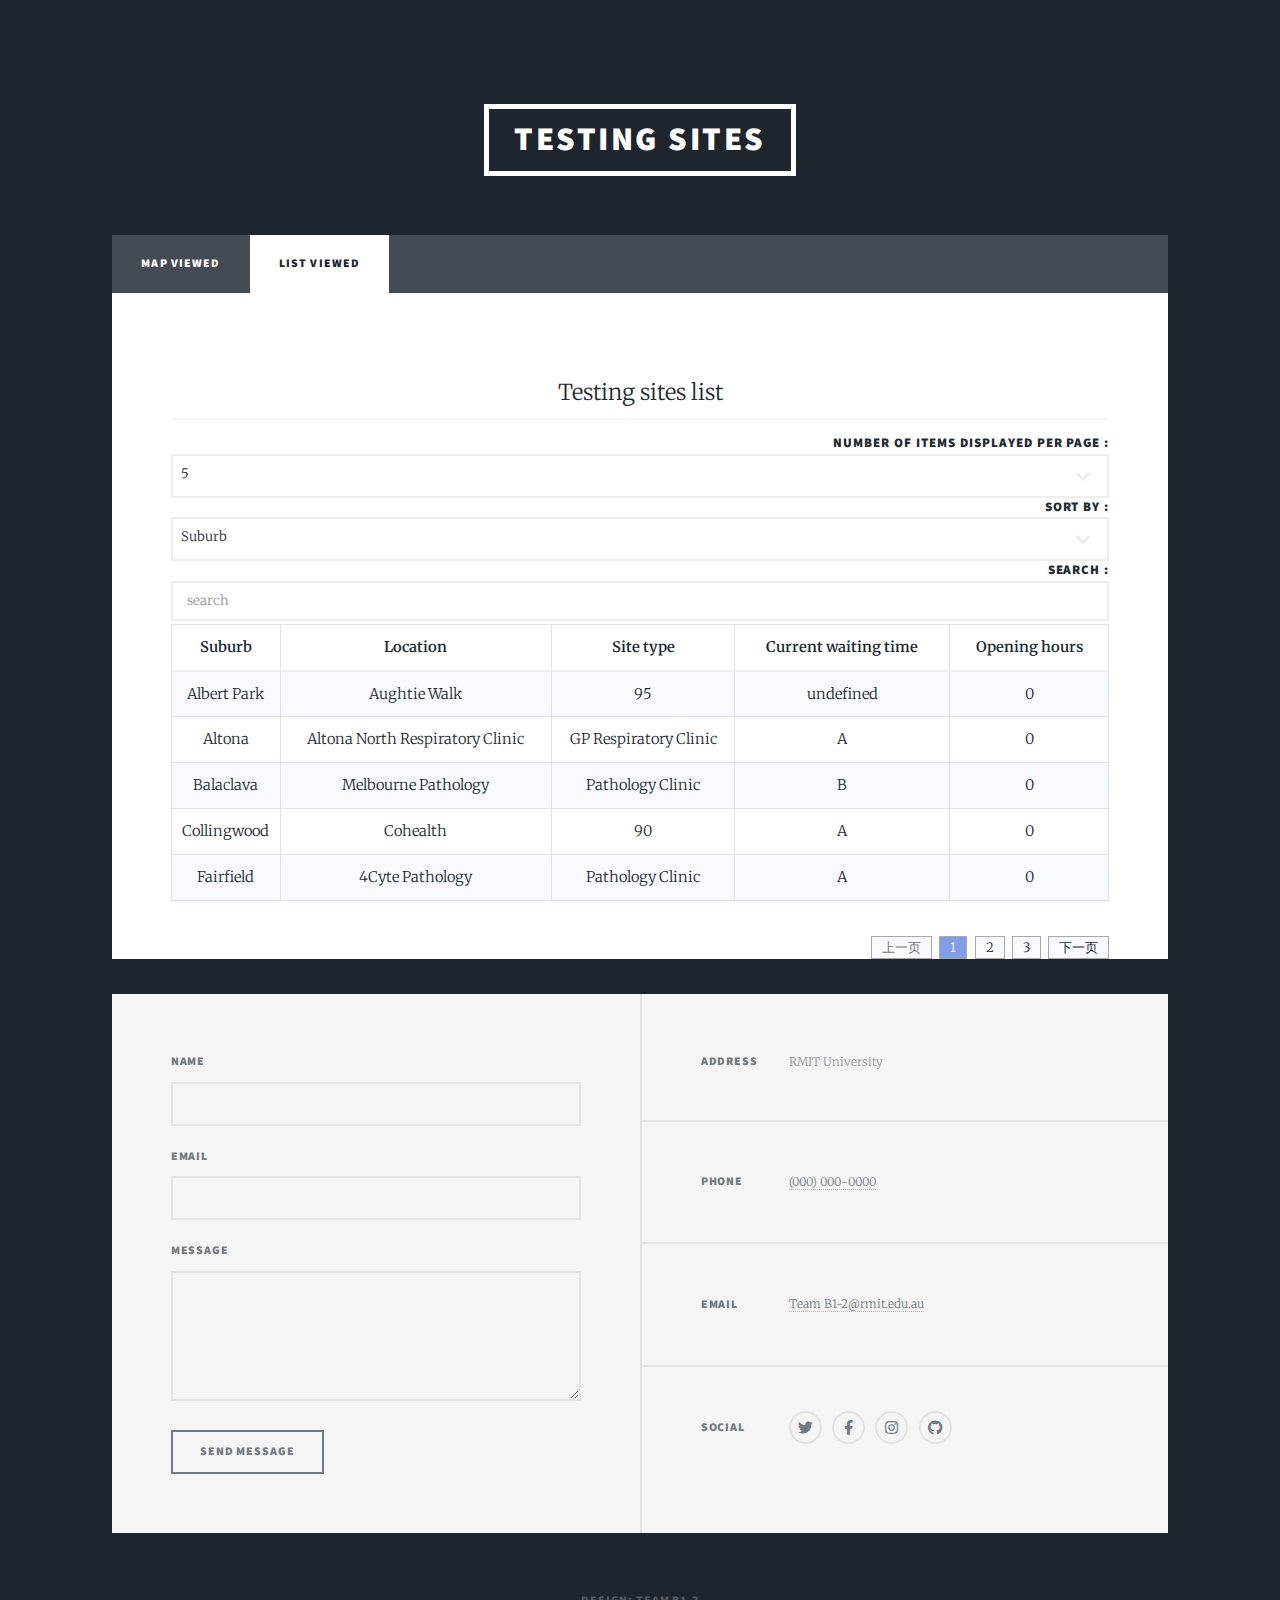
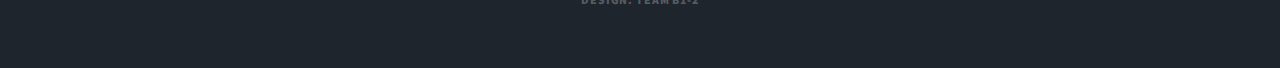
==== List.html @ 32afcc25 "page and table" ====
<!DOCTYPE HTML>
<html>
	<head>
		<title>Covid-19 Testing Sites</title>
		<!-- Scripts -->
		<script src="assets/js/jquery.min.js"></script>
		<script src="assets/js/jquery.scrollex.min.js"></script>
		<script src="assets/js/jquery.scrolly.min.js"></script>
		<script src="assets/js/browser.min.js"></script>
		<script src="assets/js/breakpoints.min.js"></script>
		<script src="assets/js/util.js"></script>
		<script src="assets/js/main.js"></script>
		<script src="assets/js/jquery.min.table.js"></script>
		<script src="assets/js/tableXR.js"></script>
		<meta charset="utf-8" />
		<meta name="viewport" content="width=device-width, initial-scale=1, user-scalable=no" />
		<link rel="stylesheet" href="assets/css/main.css" />
		<noscript><link rel="stylesheet" href="assets/css/noscript.css" /></noscript>
	</head>
	<body class="is-preload">

		<!-- Wrapper -->
			<div id="wrapper">

				<!-- Header -->
					<header id="header">
						<a href="List.html" class="logo">Testing sites</a>
					</header>

				<!-- Nav -->
					<nav id="nav">
						<ul class="links">
							<li><a href="index.html">Map viewed</a></li>
							<li class="active"><a href="List.html">List viewed</a></li>
<!--							<li><a href="elements.html">Elements Reference</a></li>-->
						</ul>

					</nav>

				<!-- Main -->
					<div id="main">
						<h1>Testing sites</h1>

						<script type="text/javascript">
							$('#main').tableXR({
								title:'Testing sites list',
								//表格头部设置
								columns:[
									{data:'suburb',title:'Suburb'},
									{data:'location',title:'Location'},
									{data:'sitetype',title:'Site type'},
									{data:'waitingtime',title:'Current waiting time'},
									{data:'openinghours',title:'Opening hours'},

								],
								//表格数据：
								data:[
									{suburb:'Altona',location:'Altona North Respiratory Clinic',sitetype:'GP Respiratory Clinic',waitingtime:'A',openinghours:''},
									{suburb:'West Footscray',location:'Cohealth',sitetype:'95',waitingtime:'A',openinghours:''},
									{suburb:'Moonee Ponds',location:'Melbourne Pathology',sitetype:'Pathology Clinic',waitingtime:'A',openinghours:''},
									{suburb:'Fairfield',location:'4Cyte Pathology',sitetype:'Pathology Clinic',waitingtime:'A',openinghours:''},
									{suburb:'North Melbourne',location:'Melbourne Pathology',sitetype:'Pathology Clinic',waitingtime:'B',openinghours:''},
									{suburb:'Collingwood',location:'Cohealth',sitetype:'90',waitingtime:'A',openinghours:''},
									{suburb:'Melbourne CBD',location:'4Cyte Pathology',sitetype:'Pathology Clinic',waitingtime:'A',openinghours:''},
									{suburb:'Balaclava',location:'Melbourne Pathology',sitetype:'Pathology Clinic',waitingtime:'B',openinghours:''},
									{suburb:'Prahran',location:'Prahran Respiratory Clinic',sitetype:'GP Respiratory Clinic',waitingtime:'A',openinghours:''},
									{suburb:'South Melbourne',location:'Montague Street',sitetype:'95',waitingtime:'A',openinghours:''},
									{suburb:'Melbourne CBD',location:'Bourke Street Melbourne',sitetype:'95',waitingtime:'A',openinghours:''},
									{suburb:'Port Melbourne',location:'Port Melbourne Respiratory Clinic',sitetype:'GP Respiratory Clinic',waitingtime:'A',openinghours:''},
									{suburb:'Albert Park',location:'Aughtie Walk',sitetype:'95',level:'A',openinghours:''},
								]
							})
						</script>
					</div>
				<!-- Footer -->
					<footer id="footer">
						<section>
							<form method="post" action="#">
								<div class="fields">
									<div class="field">
										<label for="name">Name</label>
										<input type="text" name="name" id="name" />
									</div>
									<div class="field">
										<label for="email">Email</label>
										<input type="text" name="email" id="email" />
									</div>
									<div class="field">
										<label for="message">Message</label>
										<textarea name="message" id="message" rows="3"></textarea>
									</div>
								</div>
								<ul class="actions">
									<li><input type="submit" value="Send Message" /></li>
								</ul>
							</form>
						</section>
						<section class="split contact">
							<section class="alt">
								<h3>Address</h3>
								<p>RMIT University</p>
							</section>
							<section>
								<h3>Phone</h3>
								<p><a href="#">(000) 000-0000</a></p>
							</section>
							<section>
								<h3>Email</h3>
								<p><a href="#">Team B1-2@rmit.edu.au</a></p>
							</section>
							<section>
								<h3>Social</h3>
								<ul class="icons alt">
									<li><a href="#" class="icon brands alt fa-twitter"><span class="label">Twitter</span></a></li>
									<li><a href="#" class="icon brands alt fa-facebook-f"><span class="label">Facebook</span></a></li>
									<li><a href="#" class="icon brands alt fa-instagram"><span class="label">Instagram</span></a></li>
									<li><a href="#" class="icon brands alt fa-github"><span class="label">GitHub</span></a></li>
								</ul>
							</section>
						</section>
					</footer>

				<!-- Copyright -->
					<div id="copyright">
						<ul><li>Design: Team B1-2</li></ul>
					</div>

			</div>



	</body>
</html>
---- assets/css/main.css ----
@import url(fontawesome-all.min.css);
@import url("https://fonts.googleapis.com/css?family=Merriweather:300,700,300italic,700italic|Source+Sans+Pro:900");

/*
	Massively by HTML5 UP
	html5up.net | @ajlkn
	Free for personal and commercial use under the CCA 3.0 license (html5up.net/license)
*/

html, body, div, span, applet, object,
iframe, h1, h2, h3, h4, h5, h6, p, blockquote,
pre, a, abbr, acronym, address, big, cite,
code, del, dfn, em, img, ins, kbd, q, s, samp,
small, strike, strong, sub, sup, tt, var, b,
u, i, center, dl, dt, dd, ol, ul, li, fieldset,
form, label, legend, table, caption, tbody,
tfoot, thead, tr, th, td, article, aside,
canvas, details, embed, figure, figcaption,
footer, header, hgroup, menu, nav, output, ruby,
section, summary, time, mark, audio, video {
	margin: 0;
	padding: 0;
	border: 0;
	font-size: 100%;
	font: inherit;
	vertical-align: baseline;}

article, aside, details, figcaption, figure,
footer, header, hgroup, menu, nav, section {
	display: block;}

body {
	line-height: 1;
}

ol, ul {
	list-style: none;
}

blockquote, q {
	quotes: none;
}

	blockquote:before, blockquote:after, q:before, q:after {
		content: '';
		content: none;
	}

table {
	border-collapse: collapse;
	border-spacing: 0;
}

body {
	-webkit-text-size-adjust: none;
}

mark {
	background-color: transparent;
	color: inherit;
}

input::-moz-focus-inner {
	border: 0;
	padding: 0;
}

input, select, textarea {
	-moz-appearance: none;
	-webkit-appearance: none;
	-ms-appearance: none;
	appearance: none;
}

/* Basic */

	@-ms-viewport {
		width: device-width;
	}

	body {
		-ms-overflow-style: scrollbar;
	}

	@media screen and (max-width: 480px) {

		html, body {
			min-width: 320px;
		}

	}

	html {
		box-sizing: border-box;
	}

	*, *:before, *:after {
		box-sizing: inherit;
	}

	body {
		background-color: #1e252d;
	}

		body.is-preload *, body.is-preload *:before, body.is-preload *:after {
			-moz-animation: none !important;
			-webkit-animation: none !important;
			-ms-animation: none !important;
			animation: none !important;
			-moz-transition: none !important;
			-webkit-transition: none !important;
			-ms-transition: none !important;
			transition: none !important;
		}

/* Type */

	html {
		font-size: 16pt;
	}

		@media screen and (max-width: 1680px) {

			html {
				font-size: 12pt;
			}

		}

		@media screen and (max-width: 1280px) {

			html {
				font-size: 11pt;
			}

		}

		@media screen and (max-width: 360px) {

			html {
				font-size: 10pt;
			}

		}

	body {
		color: #212931;
	}

	body, input, select, textarea {
		font-family: "Merriweather", Georgia, serif;
		font-weight: 300;
		font-size: 1rem;
		line-height: 2.375;
	}

	a {
		-moz-transition: color 0.2s ease-in-out, background-color 0.2s ease-in-out, border-color 0.2s ease-in-out, box-shadow 0.2s ease-in-out;
		-webkit-transition: color 0.2s ease-in-out, background-color 0.2s ease-in-out, border-color 0.2s ease-in-out, box-shadow 0.2s ease-in-out;
		-ms-transition: color 0.2s ease-in-out, background-color 0.2s ease-in-out, border-color 0.2s ease-in-out, box-shadow 0.2s ease-in-out;
		transition: color 0.2s ease-in-out, background-color 0.2s ease-in-out, border-color 0.2s ease-in-out, box-shadow 0.2s ease-in-out;
		border-bottom: dotted 1px;
		text-decoration: none;
	}

		a:hover {
			border-bottom-color: transparent;
		}

	strong, b {
		font-weight: 600;
	}

	em, i {
		font-style: italic;
	}

	p {
		text-align: justify;
		margin: 0 0 2rem 0;
	}

	h1, h2, h3, h4, h5, h6 {
		font-family: "Source Sans Pro", Helvetica, sans-serif;
		font-weight: 900;
		line-height: 1.5;
		letter-spacing: 0.075em;
		text-transform: uppercase;
		margin: 0 0 1rem 0;
	}

		h1 a, h2 a, h3 a, h4 a, h5 a, h6 a {
			border-bottom: 0;
			color: inherit;
			text-decoration: none;
		}

	h1 {
		font-size: 4rem;
		line-height: 1.1;
		margin: 0 0 2rem 0;
	}

	h2 {
		font-size: 1.75rem;
		line-height: 1.3;
		margin: 0 0 1.5rem 0;
	}

	h3 {
		font-size: 1.25rem;
		margin: 0 0 1.5rem 0;
	}

	h4 {
		font-size: 1rem;
	}

	h5 {
		font-size: 0.9rem;
	}

	h6 {
		font-size: 0.8rem;
	}

	sub {
		font-size: 0.8rem;
		position: relative;
		top: 0.5rem;
	}

	sup {
		font-size: 0.8rem;
		position: relative;
		top: -0.5rem;
	}

	blockquote {
		border-left: solid 4px;
		font-style: italic;
		margin: 0 0 2rem 0;
		padding: 0.5rem 0 0.5rem 2rem;
	}

	code {
		border: solid 2px;
		font-family: "Courier New", monospace;
		font-size: 0.9rem;
		margin: 0 0.25rem;
		padding: 0.25rem 0.65rem;
	}

	pre {
		-webkit-overflow-scrolling: touch;
		font-family: "Courier New", monospace;
		font-size: 0.9rem;
		margin: 0 0 2rem 0;
	}

		pre code {
			display: block;
			line-height: 1.75;
			padding: 1rem 1.5rem;
			overflow-x: auto;
		}

	hr {
		border: 0;
		border-bottom: solid 2px;
		margin: 3rem 0;
	}

		hr.major {
			margin: 5rem 0;
		}

	.align-left {
		text-align: left;
	}

	.align-center {
		text-align: center;
	}

	.align-right {
		text-align: right;
	}

	input, select, textarea {
		color: #212931;
	}

	a {
		color: #212931;
		border-bottom-color: rgba(33, 41, 49, 0.5);
	}

		a:hover {
			border-bottom-color: transparent;
			color: #18bfef !important;
		}

	strong, b {
		color: #212931;
	}

	h1, h2, h3, h4, h5, h6 {
		color: #212931;
	}

	blockquote {
		border-left-color: #eeeeee;
	}

	code {
		background: rgba(220, 220, 220, 0.25);
		border-color: #eeeeee;
	}

	hr {
		border-bottom-color: #eeeeee;
	}

/* Row */

	.row {
		display: flex;
		flex-wrap: wrap;
		box-sizing: border-box;
		align-items: stretch;
	}

		.row > * {
			box-sizing: border-box;
		}

		.row.gtr-uniform > * > :last-child {
			margin-bottom: 0;
		}

		.row.aln-left {
			justify-content: flex-start;
		}

		.row.aln-center {
			justify-content: center;
		}

		.row.aln-right {
			justify-content: flex-end;
		}

		.row.aln-top {
			align-items: flex-start;
		}

		.row.aln-middle {
			align-items: center;
		}

		.row.aln-bottom {
			align-items: flex-end;
		}

		.row > .imp {
			order: -1;
		}

		.row > .col-1 {
			width: 8.33333%;
		}

		.row > .off-1 {
			margin-left: 8.33333%;
		}

		.row > .col-2 {
			width: 16.66667%;
		}

		.row > .off-2 {
			margin-left: 16.66667%;
		}

		.row > .col-3 {
			width: 25%;
		}

		.row > .off-3 {
			margin-left: 25%;
		}

		.row > .col-4 {
			width: 33.33333%;
		}

		.row > .off-4 {
			margin-left: 33.33333%;
		}

		.row > .col-5 {
			width: 41.66667%;
		}

		.row > .off-5 {
			margin-left: 41.66667%;
		}

		.row > .col-6 {
			width: 50%;
		}

		.row > .off-6 {
			margin-left: 50%;
		}

		.row > .col-7 {
			width: 58.33333%;
		}

		.row > .off-7 {
			margin-left: 58.33333%;
		}

		.row > .col-8 {
			width: 66.66667%;
		}

		.row > .off-8 {
			margin-left: 66.66667%;
		}

		.row > .col-9 {
			width: 75%;
		}

		.row > .off-9 {
			margin-left: 75%;
		}

		.row > .col-10 {
			width: 83.33333%;
		}

		.row > .off-10 {
			margin-left: 83.33333%;
		}

		.row > .col-11 {
			width: 91.66667%;
		}

		.row > .off-11 {
			margin-left: 91.66667%;
		}

		.row > .col-12 {
			width: 100%;
		}

		.row > .off-12 {
			margin-left: 100%;
		}

		.row.gtr-0 {
			margin-top: 0;
			margin-left: 0rem;
		}

			.row.gtr-0 > * {
				padding: 0 0 0 0rem;
			}

			.row.gtr-0.gtr-uniform {
				margin-top: 0rem;
			}

				.row.gtr-0.gtr-uniform > * {
					padding-top: 0rem;
				}

		.row.gtr-25 {
			margin-top: 0;
			margin-left: -0.375rem;
		}

			.row.gtr-25 > * {
				padding: 0 0 0 0.375rem;
			}

			.row.gtr-25.gtr-uniform {
				margin-top: -0.375rem;
			}

				.row.gtr-25.gtr-uniform > * {
					padding-top: 0.375rem;
				}

		.row.gtr-50 {
			margin-top: 0;
			margin-left: -0.75rem;
		}

			.row.gtr-50 > * {
				padding: 0 0 0 0.75rem;
			}

			.row.gtr-50.gtr-uniform {
				margin-top: -0.75rem;
			}

				.row.gtr-50.gtr-uniform > * {
					padding-top: 0.75rem;
				}

		.row {
			margin-top: 0;
			margin-left: -1.5rem;
		}

			.row > * {
				padding: 0 0 0 1.5rem;
			}

			.row.gtr-uniform {
				margin-top: -1.5rem;
			}

				.row.gtr-uniform > * {
					padding-top: 1.5rem;
				}

		.row.gtr-150 {
			margin-top: 0;
			margin-left: -2.25rem;
		}

			.row.gtr-150 > * {
				padding: 0 0 0 2.25rem;
			}

			.row.gtr-150.gtr-uniform {
				margin-top: -2.25rem;
			}

				.row.gtr-150.gtr-uniform > * {
					padding-top: 2.25rem;
				}

		.row.gtr-200 {
			margin-top: 0;
			margin-left: -3rem;
		}

			.row.gtr-200 > * {
				padding: 0 0 0 3rem;
			}

			.row.gtr-200.gtr-uniform {
				margin-top: -3rem;
			}

				.row.gtr-200.gtr-uniform > * {
					padding-top: 3rem;
				}

		@media screen and (max-width: 1680px) {

			.row {
				display: flex;
				flex-wrap: wrap;
				box-sizing: border-box;
				align-items: stretch;
			}

				.row > * {
					box-sizing: border-box;
				}

				.row.gtr-uniform > * > :last-child {
					margin-bottom: 0;
				}

				.row.aln-left {
					justify-content: flex-start;
				}

				.row.aln-center {
					justify-content: center;
				}

				.row.aln-right {
					justify-content: flex-end;
				}

				.row.aln-top {
					align-items: flex-start;
				}

				.row.aln-middle {
					align-items: center;
				}

				.row.aln-bottom {
					align-items: flex-end;
				}

				.row > .imp-xlarge {
					order: -1;
				}

				.row > .col-1-xlarge {
					width: 8.33333%;
				}

				.row > .off-1-xlarge {
					margin-left: 8.33333%;
				}

				.row > .col-2-xlarge {
					width: 16.66667%;
				}

				.row > .off-2-xlarge {
					margin-left: 16.66667%;
				}

				.row > .col-3-xlarge {
					width: 25%;
				}

				.row > .off-3-xlarge {
					margin-left: 25%;
				}

				.row > .col-4-xlarge {
					width: 33.33333%;
				}

				.row > .off-4-xlarge {
					margin-left: 33.33333%;
				}

				.row > .col-5-xlarge {
					width: 41.66667%;
				}

				.row > .off-5-xlarge {
					margin-left: 41.66667%;
				}

				.row > .col-6-xlarge {
					width: 50%;
				}

				.row > .off-6-xlarge {
					margin-left: 50%;
				}

				.row > .col-7-xlarge {
					width: 58.33333%;
				}

				.row > .off-7-xlarge {
					margin-left: 58.33333%;
				}

				.row > .col-8-xlarge {
					width: 66.66667%;
				}

				.row > .off-8-xlarge {
					margin-left: 66.66667%;
				}

				.row > .col-9-xlarge {
					width: 75%;
				}

				.row > .off-9-xlarge {
					margin-left: 75%;
				}

				.row > .col-10-xlarge {
					width: 83.33333%;
				}

				.row > .off-10-xlarge {
					margin-left: 83.33333%;
				}

				.row > .col-11-xlarge {
					width: 91.66667%;
				}

				.row > .off-11-xlarge {
					margin-left: 91.66667%;
				}

				.row > .col-12-xlarge {
					width: 100%;
				}

				.row > .off-12-xlarge {
					margin-left: 100%;
				}

				.row.gtr-0 {
					margin-top: 0;
					margin-left: 0rem;
				}

					.row.gtr-0 > * {
						padding: 0 0 0 0rem;
					}

					.row.gtr-0.gtr-uniform {
						margin-top: 0rem;
					}

						.row.gtr-0.gtr-uniform > * {
							padding-top: 0rem;
						}

				.row.gtr-25 {
					margin-top: 0;
					margin-left: -0.375rem;
				}

					.row.gtr-25 > * {
						padding: 0 0 0 0.375rem;
					}

					.row.gtr-25.gtr-uniform {
						margin-top: -0.375rem;
					}

						.row.gtr-25.gtr-uniform > * {
							padding-top: 0.375rem;
						}

				.row.gtr-50 {
					margin-top: 0;
					margin-left: -0.75rem;
				}

					.row.gtr-50 > * {
						padding: 0 0 0 0.75rem;
					}

					.row.gtr-50.gtr-uniform {
						margin-top: -0.75rem;
					}

						.row.gtr-50.gtr-uniform > * {
							padding-top: 0.75rem;
						}

				.row {
					margin-top: 0;
					margin-left: -1.5rem;
				}

					.row > * {
						padding: 0 0 0 1.5rem;
					}

					.row.gtr-uniform {
						margin-top: -1.5rem;
					}

						.row.gtr-uniform > * {
							padding-top: 1.5rem;
						}

				.row.gtr-150 {
					margin-top: 0;
					margin-left: -2.25rem;
				}

					.row.gtr-150 > * {
						padding: 0 0 0 2.25rem;
					}

					.row.gtr-150.gtr-uniform {
						margin-top: -2.25rem;
					}

						.row.gtr-150.gtr-uniform > * {
							padding-top: 2.25rem;
						}

				.row.gtr-200 {
					margin-top: 0;
					margin-left: -3rem;
				}

					.row.gtr-200 > * {
						padding: 0 0 0 3rem;
					}

					.row.gtr-200.gtr-uniform {
						margin-top: -3rem;
					}

						.row.gtr-200.gtr-uniform > * {
							padding-top: 3rem;
						}

		}

		@media screen and (max-width: 1280px) {

			.row {
				display: flex;
				flex-wrap: wrap;
				box-sizing: border-box;
				align-items: stretch;
			}

				.row > * {
					box-sizing: border-box;
				}

				.row.gtr-uniform > * > :last-child {
					margin-bottom: 0;
				}

				.row.aln-left {
					justify-content: flex-start;
				}

				.row.aln-center {
					justify-content: center;
				}

				.row.aln-right {
					justify-content: flex-end;
				}

				.row.aln-top {
					align-items: flex-start;
				}

				.row.aln-middle {
					align-items: center;
				}

				.row.aln-bottom {
					align-items: flex-end;
				}

				.row > .imp-large {
					order: -1;
				}

				.row > .col-1-large {
					width: 8.33333%;
				}

				.row > .off-1-large {
					margin-left: 8.33333%;
				}

				.row > .col-2-large {
					width: 16.66667%;
				}

				.row > .off-2-large {
					margin-left: 16.66667%;
				}

				.row > .col-3-large {
					width: 25%;
				}

				.row > .off-3-large {
					margin-left: 25%;
				}

				.row > .col-4-large {
					width: 33.33333%;
				}

				.row > .off-4-large {
					margin-left: 33.33333%;
				}

				.row > .col-5-large {
					width: 41.66667%;
				}

				.row > .off-5-large {
					margin-left: 41.66667%;
				}

				.row > .col-6-large {
					width: 50%;
				}

				.row > .off-6-large {
					margin-left: 50%;
				}

				.row > .col-7-large {
					width: 58.33333%;
				}

				.row > .off-7-large {
					margin-left: 58.33333%;
				}

				.row > .col-8-large {
					width: 66.66667%;
				}

				.row > .off-8-large {
					margin-left: 66.66667%;
				}

				.row > .col-9-large {
					width: 75%;
				}

				.row > .off-9-large {
					margin-left: 75%;
				}

				.row > .col-10-large {
					width: 83.33333%;
				}

				.row > .off-10-large {
					margin-left: 83.33333%;
				}

				.row > .col-11-large {
					width: 91.66667%;
				}

				.row > .off-11-large {
					margin-left: 91.66667%;
				}

				.row > .col-12-large {
					width: 100%;
				}

				.row > .off-12-large {
					margin-left: 100%;
				}

				.row.gtr-0 {
					margin-top: 0;
					margin-left: 0rem;
				}

					.row.gtr-0 > * {
						padding: 0 0 0 0rem;
					}

					.row.gtr-0.gtr-uniform {
						margin-top: 0rem;
					}

						.row.gtr-0.gtr-uniform > * {
							padding-top: 0rem;
						}

				.row.gtr-25 {
					margin-top: 0;
					margin-left: -0.375rem;
				}

					.row.gtr-25 > * {
						padding: 0 0 0 0.375rem;
					}

					.row.gtr-25.gtr-uniform {
						margin-top: -0.375rem;
					}

						.row.gtr-25.gtr-uniform > * {
							padding-top: 0.375rem;
						}

				.row.gtr-50 {
					margin-top: 0;
					margin-left: -0.75rem;
				}

					.row.gtr-50 > * {
						padding: 0 0 0 0.75rem;
					}

					.row.gtr-50.gtr-uniform {
						margin-top: -0.75rem;
					}

						.row.gtr-50.gtr-uniform > * {
							padding-top: 0.75rem;
						}

				.row {
					margin-top: 0;
					margin-left: -1.5rem;
				}

					.row > * {
						padding: 0 0 0 1.5rem;
					}

					.row.gtr-uniform {
						margin-top: -1.5rem;
					}

						.row.gtr-uniform > * {
							padding-top: 1.5rem;
						}

				.row.gtr-150 {
					margin-top: 0;
					margin-left: -2.25rem;
				}

					.row.gtr-150 > * {
						padding: 0 0 0 2.25rem;
					}

					.row.gtr-150.gtr-uniform {
						margin-top: -2.25rem;
					}

						.row.gtr-150.gtr-uniform > * {
							padding-top: 2.25rem;
						}

				.row.gtr-200 {
					margin-top: 0;
					margin-left: -3rem;
				}

					.row.gtr-200 > * {
						padding: 0 0 0 3rem;
					}

					.row.gtr-200.gtr-uniform {
						margin-top: -3rem;
					}

						.row.gtr-200.gtr-uniform > * {
							padding-top: 3rem;
						}

		}

		@media screen and (max-width: 980px) {

			.row {
				display: flex;
				flex-wrap: wrap;
				box-sizing: border-box;
				align-items: stretch;
			}

				.row > * {
					box-sizing: border-box;
				}

				.row.gtr-uniform > * > :last-child {
					margin-bottom: 0;
				}

				.row.aln-left {
					justify-content: flex-start;
				}

				.row.aln-center {
					justify-content: center;
				}

				.row.aln-right {
					justify-content: flex-end;
				}

				.row.aln-top {
					align-items: flex-start;
				}

				.row.aln-middle {
					align-items: center;
				}

				.row.aln-bottom {
					align-items: flex-end;
				}

				.row > .imp-medium {
					order: -1;
				}

				.row > .col-1-medium {
					width: 8.33333%;
				}

				.row > .off-1-medium {
					margin-left: 8.33333%;
				}

				.row > .col-2-medium {
					width: 16.66667%;
				}

				.row > .off-2-medium {
					margin-left: 16.66667%;
				}

				.row > .col-3-medium {
					width: 25%;
				}

				.row > .off-3-medium {
					margin-left: 25%;
				}

				.row > .col-4-medium {
					width: 33.33333%;
				}

				.row > .off-4-medium {
					margin-left: 33.33333%;
				}

				.row > .col-5-medium {
					width: 41.66667%;
				}

				.row > .off-5-medium {
					margin-left: 41.66667%;
				}

				.row > .col-6-medium {
					width: 50%;
				}

				.row > .off-6-medium {
					margin-left: 50%;
				}

				.row > .col-7-medium {
					width: 58.33333%;
				}

				.row > .off-7-medium {
					margin-left: 58.33333%;
				}

				.row > .col-8-medium {
					width: 66.66667%;
				}

				.row > .off-8-medium {
					margin-left: 66.66667%;
				}

				.row > .col-9-medium {
					width: 75%;
				}

				.row > .off-9-medium {
					margin-left: 75%;
				}

				.row > .col-10-medium {
					width: 83.33333%;
				}

				.row > .off-10-medium {
					margin-left: 83.33333%;
				}

				.row > .col-11-medium {
					width: 91.66667%;
				}

				.row > .off-11-medium {
					margin-left: 91.66667%;
				}

				.row > .col-12-medium {
					width: 100%;
				}

				.row > .off-12-medium {
					margin-left: 100%;
				}

				.row.gtr-0 {
					margin-top: 0;
					margin-left: 0rem;
				}

					.row.gtr-0 > * {
						padding: 0 0 0 0rem;
					}

					.row.gtr-0.gtr-uniform {
						margin-top: 0rem;
					}

						.row.gtr-0.gtr-uniform > * {
							padding-top: 0rem;
						}

				.row.gtr-25 {
					margin-top: 0;
					margin-left: -0.375rem;
				}

					.row.gtr-25 > * {
						padding: 0 0 0 0.375rem;
					}

					.row.gtr-25.gtr-uniform {
						margin-top: -0.375rem;
					}

						.row.gtr-25.gtr-uniform > * {
							padding-top: 0.375rem;
						}

				.row.gtr-50 {
					margin-top: 0;
					margin-left: -0.75rem;
				}

					.row.gtr-50 > * {
						padding: 0 0 0 0.75rem;
					}

					.row.gtr-50.gtr-uniform {
						margin-top: -0.75rem;
					}

						.row.gtr-50.gtr-uniform > * {
							padding-top: 0.75rem;
						}

				.row {
					margin-top: 0;
					margin-left: -1.5rem;
				}

					.row > * {
						padding: 0 0 0 1.5rem;
					}

					.row.gtr-uniform {
						margin-top: -1.5rem;
					}

						.row.gtr-uniform > * {
							padding-top: 1.5rem;
						}

				.row.gtr-150 {
					margin-top: 0;
					margin-left: -2.25rem;
				}

					.row.gtr-150 > * {
						padding: 0 0 0 2.25rem;
					}

					.row.gtr-150.gtr-uniform {
						margin-top: -2.25rem;
					}

						.row.gtr-150.gtr-uniform > * {
							padding-top: 2.25rem;
						}

				.row.gtr-200 {
					margin-top: 0;
					margin-left: -3rem;
				}

					.row.gtr-200 > * {
						padding: 0 0 0 3rem;
					}

					.row.gtr-200.gtr-uniform {
						margin-top: -3rem;
					}

						.row.gtr-200.gtr-uniform > * {
							padding-top: 3rem;
						}

		}

		@media screen and (max-width: 736px) {

			.row {
				display: flex;
				flex-wrap: wrap;
				box-sizing: border-box;
				align-items: stretch;
			}

				.row > * {
					box-sizing: border-box;
				}

				.row.gtr-uniform > * > :last-child {
					margin-bottom: 0;
				}

				.row.aln-left {
					justify-content: flex-start;
				}

				.row.aln-center {
					justify-content: center;
				}

				.row.aln-right {
					justify-content: flex-end;
				}

				.row.aln-top {
					align-items: flex-start;
				}

				.row.aln-middle {
					align-items: center;
				}

				.row.aln-bottom {
					align-items: flex-end;
				}

				.row > .imp-small {
					order: -1;
				}

				.row > .col-1-small {
					width: 8.33333%;
				}

				.row > .off-1-small {
					margin-left: 8.33333%;
				}

				.row > .col-2-small {
					width: 16.66667%;
				}

				.row > .off-2-small {
					margin-left: 16.66667%;
				}

				.row > .col-3-small {
					width: 25%;
				}

				.row > .off-3-small {
					margin-left: 25%;
				}

				.row > .col-4-small {
					width: 33.33333%;
				}

				.row > .off-4-small {
					margin-left: 33.33333%;
				}

				.row > .col-5-small {
					width: 41.66667%;
				}

				.row > .off-5-small {
					margin-left: 41.66667%;
				}

				.row > .col-6-small {
					width: 50%;
				}

				.row > .off-6-small {
					margin-left: 50%;
				}

				.row > .col-7-small {
					width: 58.33333%;
				}

				.row > .off-7-small {
					margin-left: 58.33333%;
				}

				.row > .col-8-small {
					width: 66.66667%;
				}

				.row > .off-8-small {
					margin-left: 66.66667%;
				}

				.row > .col-9-small {
					width: 75%;
				}

				.row > .off-9-small {
					margin-left: 75%;
				}

				.row > .col-10-small {
					width: 83.33333%;
				}

				.row > .off-10-small {
					margin-left: 83.33333%;
				}

				.row > .col-11-small {
					width: 91.66667%;
				}

				.row > .off-11-small {
					margin-left: 91.66667%;
				}

				.row > .col-12-small {
					width: 100%;
				}

				.row > .off-12-small {
					margin-left: 100%;
				}

				.row.gtr-0 {
					margin-top: 0;
					margin-left: 0rem;
				}

					.row.gtr-0 > * {
						padding: 0 0 0 0rem;
					}

					.row.gtr-0.gtr-uniform {
						margin-top: 0rem;
					}

						.row.gtr-0.gtr-uniform > * {
							padding-top: 0rem;
						}

				.row.gtr-25 {
					margin-top: 0;
					margin-left: -0.375rem;
				}

					.row.gtr-25 > * {
						padding: 0 0 0 0.375rem;
					}

					.row.gtr-25.gtr-uniform {
						margin-top: -0.375rem;
					}

						.row.gtr-25.gtr-uniform > * {
							padding-top: 0.375rem;
						}

				.row.gtr-50 {
					margin-top: 0;
					margin-left: -0.75rem;
				}

					.row.gtr-50 > * {
						padding: 0 0 0 0.75rem;
					}

					.row.gtr-50.gtr-uniform {
						margin-top: -0.75rem;
					}

						.row.gtr-50.gtr-uniform > * {
							padding-top: 0.75rem;
						}

				.row {
					margin-top: 0;
					margin-left: -1.5rem;
				}

					.row > * {
						padding: 0 0 0 1.5rem;
					}

					.row.gtr-uniform {
						margin-top: -1.5rem;
					}

						.row.gtr-uniform > * {
							padding-top: 1.5rem;
						}

				.row.gtr-150 {
					margin-top: 0;
					margin-left: -2.25rem;
				}

					.row.gtr-150 > * {
						padding: 0 0 0 2.25rem;
					}

					.row.gtr-150.gtr-uniform {
						margin-top: -2.25rem;
					}

						.row.gtr-150.gtr-uniform > * {
							padding-top: 2.25rem;
						}

				.row.gtr-200 {
					margin-top: 0;
					margin-left: -3rem;
				}

					.row.gtr-200 > * {
						padding: 0 0 0 3rem;
					}

					.row.gtr-200.gtr-uniform {
						margin-top: -3rem;
					}

						.row.gtr-200.gtr-uniform > * {
							padding-top: 3rem;
						}

		}

		@media screen and (max-width: 480px) {

			.row {
				display: flex;
				flex-wrap: wrap;
				box-sizing: border-box;
				align-items: stretch;
			}

				.row > * {
					box-sizing: border-box;
				}

				.row.gtr-uniform > * > :last-child {
					margin-bottom: 0;
				}

				.row.aln-left {
					justify-content: flex-start;
				}

				.row.aln-center {
					justify-content: center;
				}

				.row.aln-right {
					justify-content: flex-end;
				}

				.row.aln-top {
					align-items: flex-start;
				}

				.row.aln-middle {
					align-items: center;
				}

				.row.aln-bottom {
					align-items: flex-end;
				}

				.row > .imp-xsmall {
					order: -1;
				}

				.row > .col-1-xsmall {
					width: 8.33333%;
				}

				.row > .off-1-xsmall {
					margin-left: 8.33333%;
				}

				.row > .col-2-xsmall {
					width: 16.66667%;
				}

				.row > .off-2-xsmall {
					margin-left: 16.66667%;
				}

				.row > .col-3-xsmall {
					width: 25%;
				}

				.row > .off-3-xsmall {
					margin-left: 25%;
				}

				.row > .col-4-xsmall {
					width: 33.33333%;
				}

				.row > .off-4-xsmall {
					margin-left: 33.33333%;
				}

				.row > .col-5-xsmall {
					width: 41.66667%;
				}

				.row > .off-5-xsmall {
					margin-left: 41.66667%;
				}

				.row > .col-6-xsmall {
					width: 50%;
				}

				.row > .off-6-xsmall {
					margin-left: 50%;
				}

				.row > .col-7-xsmall {
					width: 58.33333%;
				}

				.row > .off-7-xsmall {
					margin-left: 58.33333%;
				}

				.row > .col-8-xsmall {
					width: 66.66667%;
				}

				.row > .off-8-xsmall {
					margin-left: 66.66667%;
				}

				.row > .col-9-xsmall {
					width: 75%;
				}

				.row > .off-9-xsmall {
					margin-left: 75%;
				}

				.row > .col-10-xsmall {
					width: 83.33333%;
				}

				.row > .off-10-xsmall {
					margin-left: 83.33333%;
				}

				.row > .col-11-xsmall {
					width: 91.66667%;
				}

				.row > .off-11-xsmall {
					margin-left: 91.66667%;
				}

				.row > .col-12-xsmall {
					width: 100%;
				}

				.row > .off-12-xsmall {
					margin-left: 100%;
				}

				.row.gtr-0 {
					margin-top: 0;
					margin-left: 0rem;
				}

					.row.gtr-0 > * {
						padding: 0 0 0 0rem;
					}

					.row.gtr-0.gtr-uniform {
						margin-top: 0rem;
					}

						.row.gtr-0.gtr-uniform > * {
							padding-top: 0rem;
						}

				.row.gtr-25 {
					margin-top: 0;
					margin-left: -0.375rem;
				}

					.row.gtr-25 > * {
						padding: 0 0 0 0.375rem;
					}

					.row.gtr-25.gtr-uniform {
						margin-top: -0.375rem;
					}

						.row.gtr-25.gtr-uniform > * {
							padding-top: 0.375rem;
						}

				.row.gtr-50 {
					margin-top: 0;
					margin-left: -0.75rem;
				}

					.row.gtr-50 > * {
						padding: 0 0 0 0.75rem;
					}

					.row.gtr-50.gtr-uniform {
						margin-top: -0.75rem;
					}

						.row.gtr-50.gtr-uniform > * {
							padding-top: 0.75rem;
						}

				.row {
					margin-top: 0;
					margin-left: -1.5rem;
				}

					.row > * {
						padding: 0 0 0 1.5rem;
					}

					.row.gtr-uniform {
						margin-top: -1.5rem;
					}

						.row.gtr-uniform > * {
							padding-top: 1.5rem;
						}

				.row.gtr-150 {
					margin-top: 0;
					margin-left: -2.25rem;
				}

					.row.gtr-150 > * {
						padding: 0 0 0 2.25rem;
					}

					.row.gtr-150.gtr-uniform {
						margin-top: -2.25rem;
					}

						.row.gtr-150.gtr-uniform > * {
							padding-top: 2.25rem;
						}

				.row.gtr-200 {
					margin-top: 0;
					margin-left: -3rem;
				}

					.row.gtr-200 > * {
						padding: 0 0 0 3rem;
					}

					.row.gtr-200.gtr-uniform {
						margin-top: -3rem;
					}

						.row.gtr-200.gtr-uniform > * {
							padding-top: 3rem;
						}

		}

		@media screen and (max-width: 360px) {

			.row {
				display: flex;
				flex-wrap: wrap;
				box-sizing: border-box;
				align-items: stretch;
			}

				.row > * {
					box-sizing: border-box;
				}

				.row.gtr-uniform > * > :last-child {
					margin-bottom: 0;
				}

				.row.aln-left {
					justify-content: flex-start;
				}

				.row.aln-center {
					justify-content: center;
				}

				.row.aln-right {
					justify-content: flex-end;
				}

				.row.aln-top {
					align-items: flex-start;
				}

				.row.aln-middle {
					align-items: center;
				}

				.row.aln-bottom {
					align-items: flex-end;
				}

				.row > .imp-xxsmall {
					order: -1;
				}

				.row > .col-1-xxsmall {
					width: 8.33333%;
				}

				.row > .off-1-xxsmall {
					margin-left: 8.33333%;
				}

				.row > .col-2-xxsmall {
					width: 16.66667%;
				}

				.row > .off-2-xxsmall {
					margin-left: 16.66667%;
				}

				.row > .col-3-xxsmall {
					width: 25%;
				}

				.row > .off-3-xxsmall {
					margin-left: 25%;
				}

				.row > .col-4-xxsmall {
					width: 33.33333%;
				}

				.row > .off-4-xxsmall {
					margin-left: 33.33333%;
				}

				.row > .col-5-xxsmall {
					width: 41.66667%;
				}

				.row > .off-5-xxsmall {
					margin-left: 41.66667%;
				}

				.row > .col-6-xxsmall {
					width: 50%;
				}

				.row > .off-6-xxsmall {
					margin-left: 50%;
				}

				.row > .col-7-xxsmall {
					width: 58.33333%;
				}

				.row > .off-7-xxsmall {
					margin-left: 58.33333%;
				}

				.row > .col-8-xxsmall {
					width: 66.66667%;
				}

				.row > .off-8-xxsmall {
					margin-left: 66.66667%;
				}

				.row > .col-9-xxsmall {
					width: 75%;
				}

				.row > .off-9-xxsmall {
					margin-left: 75%;
				}

				.row > .col-10-xxsmall {
					width: 83.33333%;
				}

				.row > .off-10-xxsmall {
					margin-left: 83.33333%;
				}

				.row > .col-11-xxsmall {
					width: 91.66667%;
				}

				.row > .off-11-xxsmall {
					margin-left: 91.66667%;
				}

				.row > .col-12-xxsmall {
					width: 100%;
				}

				.row > .off-12-xxsmall {
					margin-left: 100%;
				}

				.row.gtr-0 {
					margin-top: 0;
					margin-left: 0rem;
				}

					.row.gtr-0 > * {
						padding: 0 0 0 0rem;
					}

					.row.gtr-0.gtr-uniform {
						margin-top: 0rem;
					}

						.row.gtr-0.gtr-uniform > * {
							padding-top: 0rem;
						}

				.row.gtr-25 {
					margin-top: 0;
					margin-left: -0.375rem;
				}

					.row.gtr-25 > * {
						padding: 0 0 0 0.375rem;
					}

					.row.gtr-25.gtr-uniform {
						margin-top: -0.375rem;
					}

						.row.gtr-25.gtr-uniform > * {
							padding-top: 0.375rem;
						}

				.row.gtr-50 {
					margin-top: 0;
					margin-left: -0.75rem;
				}

					.row.gtr-50 > * {
						padding: 0 0 0 0.75rem;
					}

					.row.gtr-50.gtr-uniform {
						margin-top: -0.75rem;
					}

						.row.gtr-50.gtr-uniform > * {
							padding-top: 0.75rem;
						}

				.row {
					margin-top: 0;
					margin-left: -1.5rem;
				}

					.row > * {
						padding: 0 0 0 1.5rem;
					}

					.row.gtr-uniform {
						margin-top: -1.5rem;
					}

						.row.gtr-uniform > * {
							padding-top: 1.5rem;
						}

				.row.gtr-150 {
					margin-top: 0;
					margin-left: -2.25rem;
				}

					.row.gtr-150 > * {
						padding: 0 0 0 2.25rem;
					}

					.row.gtr-150.gtr-uniform {
						margin-top: -2.25rem;
					}

						.row.gtr-150.gtr-uniform > * {
							padding-top: 2.25rem;
						}

				.row.gtr-200 {
					margin-top: 0;
					margin-left: -3rem;
				}

					.row.gtr-200 > * {
						padding: 0 0 0 3rem;
					}

					.row.gtr-200.gtr-uniform {
						margin-top: -3rem;
					}

						.row.gtr-200.gtr-uniform > * {
							padding-top: 3rem;
						}

		}

/* Box */

	.box {
		border: solid 2px;
		margin-bottom: 2rem;
		padding: 1.5rem;
	}

		.box > :last-child,
		.box > :last-child > :last-child,
		.box > :last-child > :last-child > :last-child {
			margin-bottom: 0;
		}

		.box.alt {
			border: 0;
			border-radius: 0;
			padding: 0;
		}

	.box {
		border-color: #eeeeee;
	}

/* Button */

	input[type="submit"],
	input[type="reset"],
	input[type="button"],
	button,
	.button {
		-moz-appearance: none;
		-webkit-appearance: none;
		-ms-appearance: none;
		appearance: none;
		-moz-transition: background-color 0.2s ease-in-out, box-shadow 0.2s ease-in-out, color 0.2s ease-in-out;
		-webkit-transition: background-color 0.2s ease-in-out, box-shadow 0.2s ease-in-out, color 0.2s ease-in-out;
		-ms-transition: background-color 0.2s ease-in-out, box-shadow 0.2s ease-in-out, color 0.2s ease-in-out;
		transition: background-color 0.2s ease-in-out, box-shadow 0.2s ease-in-out, color 0.2s ease-in-out;
		border: 0;
		border-radius: 0;
		cursor: pointer;
		display: inline-block;
		font-family: "Source Sans Pro", Helvetica, sans-serif;
		font-size: 0.8rem;
		font-weight: 900;
		letter-spacing: 0.075em;
		height: 3rem;
		line-height: 3rem;
		padding: 0 2rem;
		text-align: center;
		text-decoration: none;
		text-transform: uppercase;
		white-space: nowrap;
	}

		input[type="submit"].icon:before,
		input[type="reset"].icon:before,
		input[type="button"].icon:before,
		button.icon:before,
		.button.icon:before {
			margin-right: 0.5rem;
		}

		input[type="submit"].icon.solo,
		input[type="reset"].icon.solo,
		input[type="button"].icon.solo,
		button.icon.solo,
		.button.icon.solo {
			position: relative;
			width: 4rem;
			height: 4rem;
			line-height: 4rem;
			border-radius: 4rem;
			text-indent: 4rem;
			overflow: hidden;
			padding: 0;
			white-space: nowrap;
		}

			input[type="submit"].icon.solo:before,
			input[type="reset"].icon.solo:before,
			input[type="button"].icon.solo:before,
			button.icon.solo:before,
			.button.icon.solo:before {
				position: absolute;
				display: block;
				top: 0;
				left: 0;
				width: inherit;
				height: inherit;
				line-height: inherit;
				font-size: 1.25rem;
				margin-right: 0;
				text-align: center;
				text-indent: 0;
			}

		input[type="submit"].fit,
		input[type="reset"].fit,
		input[type="button"].fit,
		button.fit,
		.button.fit {
			width: 100%;
		}

		input[type="submit"].small,
		input[type="reset"].small,
		input[type="button"].small,
		button.small,
		.button.small {
			font-size: 0.7rem;
			height: 2.5rem;
			line-height: 2.5rem;
			padding: 0 1.5rem;
		}

		input[type="submit"].large,
		input[type="reset"].large,
		input[type="button"].large,
		button.large,
		.button.large {
			font-size: 0.9rem;
			height: 3.5rem;
			line-height: 3.5rem;
			padding: 0 2.75rem;
		}

		@media screen and (max-width: 980px) {

			input[type="submit"],
			input[type="reset"],
			input[type="button"],
			button,
			.button {
				font-size: 0.9rem;
				height: 3.25rem;
				line-height: 3.25rem;
			}

				input[type="submit"].large,
				input[type="reset"].large,
				input[type="button"].large,
				button.large,
				.button.large {
					font-size: 1rem;
					height: 3.75rem;
					line-height: 3.75rem;
				}

		}

		input[type="submit"].disabled, input[type="submit"]:disabled,
		input[type="reset"].disabled,
		input[type="reset"]:disabled,
		input[type="button"].disabled,
		input[type="button"]:disabled,
		button.disabled,
		button:disabled,
		.button.disabled,
		.button:disabled {
			pointer-events: none;
			opacity: 0.25;
		}

	input[type="submit"],
	input[type="reset"],
	input[type="button"],
	button,
	.button {
		background-color: transparent;
		box-shadow: inset 0 0 0 2px #212931;
		color: #212931 !important;
	}

		input[type="submit"]:hover,
		input[type="reset"]:hover,
		input[type="button"]:hover,
		button:hover,
		.button:hover {
			box-shadow: inset 0 0 0 2px #18bfef;
			color: #18bfef !important;
		}

		input[type="submit"].primary,
		input[type="reset"].primary,
		input[type="button"].primary,
		button.primary,
		.button.primary {
			background-color: #212931;
			box-shadow: none;
			color: #ffffff !important;
		}

			input[type="submit"].primary:hover,
			input[type="reset"].primary:hover,
			input[type="button"].primary:hover,
			button.primary:hover,
			.button.primary:hover {
				background-color: #18bfef;
			}

/* Form */

	form {
		margin: 0 0 2rem 0;
	}

		form > :last-child {
			margin-bottom: 0;
		}

		form > .fields {
			display: -moz-flex;
			display: -webkit-flex;
			display: -ms-flex;
			display: flex;
			-moz-flex-wrap: wrap;
			-webkit-flex-wrap: wrap;
			-ms-flex-wrap: wrap;
			flex-wrap: wrap;
			width: calc(100% + 3rem);
			margin: -1.5rem 0 2rem -1.5rem;
		}

			form > .fields > .field {
				-moz-flex-grow: 0;
				-webkit-flex-grow: 0;
				-ms-flex-grow: 0;
				flex-grow: 0;
				-moz-flex-shrink: 0;
				-webkit-flex-shrink: 0;
				-ms-flex-shrink: 0;
				flex-shrink: 0;
				padding: 1.5rem 0 0 1.5rem;
				width: calc(100% - 1.5rem);
			}

				form > .fields > .field.half {
					width: calc(50% - 0.75rem);
				}

				form > .fields > .field.third {
					width: calc(100%/3 - 0.5rem);
				}

				form > .fields > .field.quarter {
					width: calc(25% - 0.375rem);
				}

		@media screen and (max-width: 480px) {

			form > .fields {
				width: calc(100% + 3rem);
				margin: -1.5rem 0 2rem -1.5rem;
			}

				form > .fields > .field {
					padding: 1.5rem 0 0 1.5rem;
					width: calc(100% - 1.5rem);
				}

					form > .fields > .field.half {
						width: calc(100% - 1.5rem);
					}

					form > .fields > .field.third {
						width: calc(100% - 1.5rem);
					}

					form > .fields > .field.quarter {
						width: calc(100% - 1.5rem);
					}

		}

	label {
		display: block;
		font-family: "Source Sans Pro", Helvetica, sans-serif;
		font-weight: 900;
		line-height: 1.5;
		letter-spacing: 0.075em;
		font-size: 0.8rem;
		text-transform: uppercase;
		margin: 0 0 0.75rem 0;
	}

		@media screen and (max-width: 980px) {

			label {
				font-size: 0.9rem;
			}

		}

	input[type="text"],
	input[type="password"],
	input[type="email"],
	select,
	textarea {
		-moz-appearance: none;
		-webkit-appearance: none;
		-ms-appearance: none;
		appearance: none;
		background: transparent;
		border-radius: 0;
		border: solid 2px;
		color: inherit;
		display: block;
		outline: 0;
		padding: 0 1rem;
		text-decoration: none;
		width: 100%;
	}

		input[type="text"]:invalid,
		input[type="password"]:invalid,
		input[type="email"]:invalid,
		select:invalid,
		textarea:invalid {
			box-shadow: none;
		}

	select {
		background-size: 1.25rem;
		background-repeat: no-repeat;
		background-position: calc(100% - 1rem) center;
		height: 3rem;
		padding-right: 3rem;
		text-overflow: ellipsis;
	}

		select:focus::-ms-value {
			background-color: transparent;
		}

		select::-ms-expand {
			display: none;
		}

	input[type="text"],
	input[type="password"],
	input[type="email"],
	select {
		height: 3rem;
	}

	textarea {
		padding: 0.75rem 1rem;
	}

	input[type="checkbox"],
	input[type="radio"] {
		-moz-appearance: none;
		-webkit-appearance: none;
		-ms-appearance: none;
		appearance: none;
		display: block;
		float: left;
		margin-right: -2rem;
		opacity: 0;
		width: 1rem;
		z-index: -1;
	}

		input[type="checkbox"] + label,
		input[type="radio"] + label {
			text-decoration: none;
			cursor: pointer;
			display: inline-block;
			font-size: 1rem;
			letter-spacing: 0;
			font-family: "Merriweather", Georgia, serif;
			text-transform: none;
			font-weight: 300;
			padding-left: 2.8rem;
			padding-right: 1rem;
			position: relative;
		}

			input[type="checkbox"] + label:before,
			input[type="radio"] + label:before {
				-moz-osx-font-smoothing: grayscale;
				-webkit-font-smoothing: antialiased;
				display: inline-block;
				font-style: normal;
				font-variant: normal;
				text-rendering: auto;
				line-height: 1;
				text-transform: none !important;
				font-family: 'Font Awesome 5 Free';
				font-weight: 900;
			}

			input[type="checkbox"] + label:before,
			input[type="radio"] + label:before {
				border-radius: 0;
				border: solid 2px;
				content: '';
				display: inline-block;
				font-size: 0.8rem;
				height: 1.8rem;
				left: 0;
				line-height: 1.65rem;
				position: absolute;
				text-align: center;
				top: -0.125rem;
				width: 1.8rem;
			}

		input[type="checkbox"]:checked + label:before,
		input[type="radio"]:checked + label:before {
			content: '\f00c';
		}

	input[type="checkbox"] + label:before {
		border-radius: 0;
	}

	input[type="radio"] + label:before {
		border-radius: 100%;
	}

	::-webkit-input-placeholder {
		opacity: 1.0;
	}

	:-moz-placeholder {
		opacity: 1.0;
	}

	::-moz-placeholder {
		opacity: 1.0;
	}

	:-ms-input-placeholder {
		opacity: 1.0;
	}

	label {
		color: #212931;
	}

	input[type="text"],
	input[type="password"],
	input[type="email"],
	select,
	textarea {
		border-color: #eeeeee;
	}

		input[type="text"]:focus,
		input[type="password"]:focus,
		input[type="email"]:focus,
		select:focus,
		textarea:focus {
			border-color: #18bfef;
		}

	select {
		background-image: url("data:image/svg+xml;charset=utf8,%3Csvg xmlns='http://www.w3.org/2000/svg' width='40' height='40' preserveAspectRatio='none' viewBox='0 0 40 40'%3E%3Cpath d='M9.4,12.3l10.4,10.4l10.4-10.4c0.2-0.2,0.5-0.4,0.9-0.4c0.3,0,0.6,0.1,0.9,0.4l3.3,3.3c0.2,0.2,0.4,0.5,0.4,0.9 c0,0.4-0.1,0.6-0.4,0.9L20.7,31.9c-0.2,0.2-0.5,0.4-0.9,0.4c-0.3,0-0.6-0.1-0.9-0.4L4.3,17.3c-0.2-0.2-0.4-0.5-0.4-0.9 c0-0.4,0.1-0.6,0.4-0.9l3.3-3.3c0.2-0.2,0.5-0.4,0.9-0.4S9.1,12.1,9.4,12.3z' fill='%23eeeeee' /%3E%3C/svg%3E");
	}

		select option {
			background-color: #ffffff;
			color: #212931;
		}

	.select-wrapper:before {
		color: #eeeeee;
	}

	input[type="checkbox"] + label,
	input[type="radio"] + label {
		color: #212931;
	}

		input[type="checkbox"] + label:before,
		input[type="radio"] + label:before {
			border-color: #eeeeee;
		}

	input[type="checkbox"]:checked + label:before,
	input[type="radio"]:checked + label:before {
		background-color: #212931;
		border-color: #212931;
		color: #ffffff;
	}

	input[type="checkbox"]:focus + label:before,
	input[type="radio"]:focus + label:before {
		border-color: #18bfef;
	}

	::-webkit-input-placeholder {
		color: #909498 !important;
	}

	:-moz-placeholder {
		color: #909498 !important;
	}

	::-moz-placeholder {
		color: #909498 !important;
	}

	:-ms-input-placeholder {
		color: #909498 !important;
	}

	.formerize-placeholder {
		color: #909498 !important;
	}

/* Icon */

	.icon {
		text-decoration: none;
		border-bottom: none;
		position: relative;
	}

		.icon:before {
			-moz-osx-font-smoothing: grayscale;
			-webkit-font-smoothing: antialiased;
			display: inline-block;
			font-style: normal;
			font-variant: normal;
			text-rendering: auto;
			line-height: 1;
			text-transform: none !important;
			font-family: 'Font Awesome 5 Free';
			font-weight: 400;
		}

		.icon > .label {
			display: none;
		}

		.icon:before {
			line-height: inherit;
		}

		.icon.solid:before {
			font-weight: 900;
		}

		.icon.brands:before {
			font-family: 'Font Awesome 5 Brands';
		}

/* Image */

	.image {
		border: 0;
		display: inline-block;
		position: relative;
	}

		.image img {
			display: block;
		}

		.image.left, .image.right {
			max-width: 40%;
		}

			.image.left img, .image.right img {
				width: 100%;
			}

		.image.left {
			float: left;
			margin: 0 2rem 2rem 0;
			top: 0.75rem;
		}

		.image.right {
			float: right;
			margin: 0 0 2rem 2rem;
			top: 0.75rem;
		}

		.image.fit {
			display: block;
			margin: 2.5rem 0;
			width: 100%;
		}

			.image.fit:first-child {
				margin-top: 0;
			}

			.image.fit img {
				width: 100%;
			}

		.image.main {
			display: block;
			margin: 4rem 0;
			width: 100%;
		}

			.image.main:first-child {
				margin-top: 0;
			}

			.image.main img {
				width: 100%;
			}

		@media screen and (max-width: 736px) {

			.image.fit {
				margin: 2rem 0;
			}

			.image.main {
				margin: 2rem 0;
			}

		}

	a.image {
		overflow: hidden;
	}

		a.image img {
			-moz-transition: -moz-transform 0.2s ease-out;
			-webkit-transition: -webkit-transform 0.2s ease-out;
			-ms-transition: -ms-transform 0.2s ease-out;
			transition: transform 0.2s ease-out;
		}

		a.image:hover img {
			-moz-transform: scale(1.05);
			-webkit-transform: scale(1.05);
			-ms-transform: scale(1.05);
			transform: scale(1.05);
		}

/* Actions */

	ul.actions {
		display: -moz-flex;
		display: -webkit-flex;
		display: -ms-flex;
		display: flex;
		cursor: default;
		list-style: none;
		margin-left: -1rem;
		padding-left: 0;
	}

		ul.actions li {
			padding: 0 0 0 1rem;
			vertical-align: middle;
		}

		ul.actions.special {
			-moz-justify-content: center;
			-webkit-justify-content: center;
			-ms-justify-content: center;
			justify-content: center;
			width: 100%;
			margin-left: 0;
		}

			ul.actions.special li:first-child {
				padding-left: 0;
			}

		ul.actions.stacked {
			-moz-flex-direction: column;
			-webkit-flex-direction: column;
			-ms-flex-direction: column;
			flex-direction: column;
			margin-left: 0;
		}

			ul.actions.stacked li {
				padding: 1.3rem 0 0 0;
			}

				ul.actions.stacked li:first-child {
					padding-top: 0;
				}

		ul.actions.fit {
			width: calc(100% + 1rem);
		}

			ul.actions.fit li {
				-moz-flex-grow: 1;
				-webkit-flex-grow: 1;
				-ms-flex-grow: 1;
				flex-grow: 1;
				-moz-flex-shrink: 1;
				-webkit-flex-shrink: 1;
				-ms-flex-shrink: 1;
				flex-shrink: 1;
				width: 100%;
			}

				ul.actions.fit li > * {
					width: 100%;
				}

			ul.actions.fit.stacked {
				width: 100%;
			}

		@media screen and (max-width: 480px) {

			ul.actions:not(.fixed) {
				-moz-flex-direction: column;
				-webkit-flex-direction: column;
				-ms-flex-direction: column;
				flex-direction: column;
				margin-left: 0;
				width: 100% !important;
			}

				ul.actions:not(.fixed) li {
					-moz-flex-grow: 1;
					-webkit-flex-grow: 1;
					-ms-flex-grow: 1;
					flex-grow: 1;
					-moz-flex-shrink: 1;
					-webkit-flex-shrink: 1;
					-ms-flex-shrink: 1;
					flex-shrink: 1;
					padding: 1rem 0 0 0;
					text-align: center;
					width: 100%;
				}

					ul.actions:not(.fixed) li > * {
						width: 100%;
					}

					ul.actions:not(.fixed) li:first-child {
						padding-top: 0;
					}

					ul.actions:not(.fixed) li input[type="submit"],
					ul.actions:not(.fixed) li input[type="reset"],
					ul.actions:not(.fixed) li input[type="button"],
					ul.actions:not(.fixed) li button,
					ul.actions:not(.fixed) li .button {
						width: 100%;
					}

						ul.actions:not(.fixed) li input[type="submit"].icon:before,
						ul.actions:not(.fixed) li input[type="reset"].icon:before,
						ul.actions:not(.fixed) li input[type="button"].icon:before,
						ul.actions:not(.fixed) li button.icon:before,
						ul.actions:not(.fixed) li .button.icon:before {
							margin-left: -0.5rem;
						}

		}

/* Icons */

	ul.icons {
		cursor: default;
		list-style: none;
		padding-left: 0;
	}

		ul.icons li {
			display: inline-block;
			padding: 0 0.5rem 0 0;
			vertical-align: middle;
		}

			ul.icons li:last-child {
				padding-right: 0;
			}

			ul.icons li .icon:before {
				width: 2.25rem;
				height: 2.25rem;
				line-height: 2.25rem;
				display: inline-block;
				text-align: center;
				border-radius: 100%;
				font-size: 1.25rem;
			}

		ul.icons.alt li .icon:before {
			-moz-transition: color 0.2s ease-in-out, background-color 0.2s ease-in-out, border-color 0.2s ease-in-out, box-shadow 0.2s ease-in-out;
			-webkit-transition: color 0.2s ease-in-out, background-color 0.2s ease-in-out, border-color 0.2s ease-in-out, box-shadow 0.2s ease-in-out;
			-ms-transition: color 0.2s ease-in-out, background-color 0.2s ease-in-out, border-color 0.2s ease-in-out, box-shadow 0.2s ease-in-out;
			transition: color 0.2s ease-in-out, background-color 0.2s ease-in-out, border-color 0.2s ease-in-out, box-shadow 0.2s ease-in-out;
			font-size: 1rem;
		}

/* List */

	ol {
		list-style: decimal;
		margin: 0 0 2rem 0;
		padding-left: 1.25rem;
	}

		ol li {
			padding-left: 0.25rem;
		}

	ul {
		list-style: disc;
		margin: 0 0 2rem 0;
		padding-left: 1rem;
	}

		ul li {
			padding-left: 0.5rem;
		}

		ul.divided {
			list-style: none;
			padding-left: 0;
		}

			ul.divided li {
				border-top: solid 1px;
				padding: 0.5rem 0;
			}

				ul.divided li:first-child {
					border-top: 0;
					padding-top: 0;
				}

	dl {
		margin: 0 0 2rem 0;
	}

		dl dt {
			display: block;
			font-weight: 600;
			margin: 0 0 1rem 0;
		}

		dl dd {
			margin-left: 2rem;
		}

	ul.divided li {
		border-top-color: #eeeeee;
	}

	ul.icons li a.icon:hover:before {
		color: #18bfef;
	}

	ul.icons.alt li .icon:before {
		box-shadow: inset 0 0 0 2px #eeeeee;
	}

	ul.icons.alt li a.icon:hover:before {
		box-shadow: inset 0 0 0 2px #18bfef;
	}

/* Section/Article */

	section.special, article.special {
		text-align: center;
	}

	header {
		cursor: default;
	}

		header > .date {
			display: block;
			font-size: 0.8rem;
			height: 1;
			margin: 0 0 1rem 0;
			position: relative;
		}

		header > p {
			font-style: italic;
		}

		header > h1 + p {
			font-size: 1.1rem;
			margin-top: -0.5rem;
			line-height: 2;
		}

		header > h2 + p {
			font-size: 1rem;
			margin-top: -0.75rem;
		}

		header > h3 + p {
			font-size: 0.9rem;
			margin-top: -0.75rem;
		}

		header > h4 + p {
			font-size: 0.8rem;
			margin-top: -0.75rem;
		}

		header.major {
			margin: 0 0 4rem 0;
			text-align: center;
		}

			header.major > :last-child {
				margin-bottom: 0;
			}

			header.major > p {
				margin-top: 0;
				text-align: center;
			}

			header.major > .date {
				font-size: 1rem;
				margin: 0 0 4rem 0;
			}

				header.major > .date:before, header.major > .date:after {
					content: '';
					display: block;
					position: absolute;
					top: 50%;
					width: calc(50% - 6rem);
					border-top: solid 2px;
				}

				header.major > .date:before {
					left: 0;
				}

				header.major > .date:after {
					right: 0;
				}

		@media screen and (max-width: 980px) {

			header br {
				display: none;
			}

		}

		@media screen and (max-width: 736px) {

			header.major {
				margin: 0 0 2rem 0;
			}

		}

	header.major .date:before, header.major .date:after {
		border-top-color: #eeeeee;
	}

/* Table */

	.table-wrapper {
		-webkit-overflow-scrolling: touch;
		overflow-x: auto;
	}

	table {
		margin: 0 0 2rem 0;
		width: 100%;
	}

		table tbody tr {
			border: solid 1px;
			border-left: 0;
			border-right: 0;
		}

		table td {
			padding: 0.75rem 0.75rem;
		}

		table th {
			font-family: "Source Sans Pro", Helvetica, sans-serif;
			font-size: 0.8rem;
			font-weight: 900;
			letter-spacing: 0.075em;
			line-height: 1.5;
			padding: 0 0.75rem 0.75rem 0.75rem;
			text-align: left;
			text-transform: uppercase;
		}

			@media screen and (max-width: 980px) {

				table th {
					font-size: 0.9rem;
				}

			}

		table thead {
			border-bottom: solid 2px;
		}

		table tfoot {
			border-top: solid 2px;
		}

		table.alt {
			border-collapse: separate;
		}

			table.alt tbody tr td {
				border: solid 1px;
				border-left-width: 0;
				border-top-width: 0;
			}

				table.alt tbody tr td:first-child {
					border-left-width: 1px;
				}

			table.alt tbody tr:first-child td {
				border-top-width: 1px;
			}

			table.alt thead {
				border-bottom: 0;
			}

			table.alt tfoot {
				border-top: 0;
			}

	table tbody tr {
		border-color: #eeeeee;
	}

		table tbody tr:nth-child(2n + 1) {
			background-color: rgba(220, 220, 220, 0.25);
		}

	table th {
		color: #212931;
	}

	table thead {
		border-bottom-color: #eeeeee;
	}

	table tfoot {
		border-top-color: #eeeeee;
	}

	table.alt tbody tr td {
		border-color: #eeeeee;
	}

/* Pagination */

	.pagination {
		display: -moz-inline-flex;
		display: -webkit-inline-flex;
		display: -ms-inline-flex;
		display: inline-flex;
		-moz-user-select: none;
		-webkit-user-select: none;
		-ms-user-select: none;
		user-select: none;
		cursor: default;
		list-style: none;
		margin: 0 0 2rem 2px;
		padding: 0;
	}

		.pagination a, .pagination span {
			-moz-transition: background-color 0.2s ease-in-out, border-color 0.2s ease-in-out, box-shadow 0.2s ease-in-out, color 0.2s ease-in-out;
			-webkit-transition: background-color 0.2s ease-in-out, border-color 0.2s ease-in-out, box-shadow 0.2s ease-in-out, color 0.2s ease-in-out;
			-ms-transition: background-color 0.2s ease-in-out, border-color 0.2s ease-in-out, box-shadow 0.2s ease-in-out, color 0.2s ease-in-out;
			transition: background-color 0.2s ease-in-out, border-color 0.2s ease-in-out, box-shadow 0.2s ease-in-out, color 0.2s ease-in-out;
			border: solid 2px;
			display: inline-block;
			font-family: "Source Sans Pro", Helvetica, sans-serif;
			font-size: 0.8rem;
			font-weight: 900;
			height: 3rem;
			letter-spacing: 0.075em;
			line-height: calc(3rem - 4px);
			margin-left: -2px;
			min-width: 3rem;
			position: relative;
			text-align: center;
			text-decoration: none;
			text-transform: uppercase;
		}

		.pagination .next, .pagination .previous {
			text-decoration: none;
			padding: 0 1.75rem;
		}

			.pagination .next:before, .pagination .previous:before {
				-moz-osx-font-smoothing: grayscale;
				-webkit-font-smoothing: antialiased;
				display: inline-block;
				font-style: normal;
				font-variant: normal;
				text-rendering: auto;
				line-height: 1;
				text-transform: none !important;
				font-family: 'Font Awesome 5 Free';
				font-weight: 900;
			}

			.pagination .next:before, .pagination .previous:before {
				display: inline-block;
				color: inherit !important;
				line-height: inherit;
			}

		.pagination .previous:before {
			content: '\f104';
			margin-right: 0.9375em;
		}

		.pagination .next:before {
			content: '\f105';
			float: right;
			margin-left: 0.9375em;
		}

		@media screen and (max-width: 980px) {

			.pagination a, .pagination span {
				font-size: 0.9rem;
			}

		}

		@media screen and (max-width: 480px) {

			.pagination .page, .pagination .extra {
				display: none;
			}

		}

	.pagination a, .pagination span {
		border-color: #eeeeee;
	}

	.pagination a {
		color: #212931 !important;
	}

		.pagination a:hover {
			color: #18bfef !important;
			border-color: #18bfef;
			z-index: 1;
		}

			.pagination a:hover + a,
			.pagination a:hover + span {
				border-left-color: #18bfef;
			}

		.pagination a.active {
			background-color: #eeeeee;
		}

	.pagination span {
		color: #eeeeee;
	}

/* Wrapper */

	#wrapper {
		-moz-transition: opacity 0.5s ease;
		-webkit-transition: opacity 0.5s ease;
		-ms-transition: opacity 0.5s ease;
		transition: opacity 0.5s ease;
		position: relative;
		z-index: 1;
		overflow: hidden;
	}

		#wrapper > .bg {
			position: absolute;
			top: 0;
			left: 0;
			width: 100%;
			height: 100%;
			background-color: #212931;
			background-image: url("../../images/overlay.png"), linear-gradient(0deg, rgba(0, 0, 0, 0.1), rgba(0, 0, 0, 0.1)), url("../../images/bg.jpg");
			background-size: auto,								auto,														100% auto;
			background-position: center,								center,														top center;
			background-repeat: repeat,								no-repeat,													no-repeat;
			background-attachment: scroll,								scroll,														scroll;
			z-index: -1;
		}

			#wrapper > .bg.fixed {
				position: fixed;
				width: 100vw;
				height: 100vh;
			}

		#wrapper.fade-in:before {
			pointer-events: none;
			-moz-transition: opacity 1s ease-in-out;
			-webkit-transition: opacity 1s ease-in-out;
			-ms-transition: opacity 1s ease-in-out;
			transition: opacity 1s ease-in-out;
			-moz-transition-delay: 0.75s;
			-webkit-transition-delay: 0.75s;
			-ms-transition-delay: 0.75s;
			transition-delay: 0.75s;
			background: #1e252d;
			content: '';
			display: block;
			height: 100%;
			left: 0;
			opacity: 0;
			position: fixed;
			top: 0;
			width: 100%;
		}

		body.is-preload #wrapper.fade-in:before {
			opacity: 1;
		}

		@media screen and (orientation: portrait) {

			#wrapper > .bg {
				background-size: auto,								auto,														auto 175%;
			}

		}

/* Intro */

	#intro {
		color: #ffffff;
		padding: 8rem 4rem 6rem 4rem ;
		-moz-align-items: center;
		-webkit-align-items: center;
		-ms-align-items: center;
		align-items: center;
		display: -moz-flex;
		display: -webkit-flex;
		display: -ms-flex;
		display: flex;
		-moz-flex-direction: column;
		-webkit-flex-direction: column;
		-ms-flex-direction: column;
		flex-direction: column;
		-moz-justify-content: -moz-flex-end;
		-webkit-justify-content: -webkit-flex-end;
		-ms-justify-content: -ms-flex-end;
		justify-content: flex-end;
		-moz-transition: opacity 1s ease, -moz-transform 1s ease;
		-webkit-transition: opacity 1s ease, -webkit-transform 1s ease;
		-ms-transition: opacity 1s ease, -ms-transform 1s ease;
		transition: opacity 1s ease, transform 1s ease;
		position: relative;
		cursor: default;
		text-align: center;
		z-index: 1;
		min-height: 100vh;
	}

		#intro input, #intro select, #intro textarea {
			color: #ffffff;
		}

		#intro a {
			color: #ffffff;
			border-bottom-color: rgba(255, 255, 255, 0.5);
		}

			#intro a:hover {
				border-bottom-color: transparent;
				color: #18bfef !important;
			}

		#intro strong, #intro b {
			color: #ffffff;
		}

		#intro h1, #intro h2, #intro h3, #intro h4, #intro h5, #intro h6 {
			color: #ffffff;
		}

		#intro blockquote {
			border-left-color: #ffffff;
		}

		#intro code {
			background: rgba(255, 255, 255, 0.075);
			border-color: #ffffff;
		}

		#intro hr {
			border-bottom-color: #ffffff;
		}

		#intro input[type="submit"],
		#intro input[type="reset"],
		#intro input[type="button"],
		#intro button,
		#intro .button {
			background-color: transparent;
			box-shadow: inset 0 0 0 2px #ffffff;
			color: #ffffff !important;
		}

			#intro input[type="submit"]:hover,
			#intro input[type="reset"]:hover,
			#intro input[type="button"]:hover,
			#intro button:hover,
			#intro .button:hover {
				box-shadow: inset 0 0 0 2px #18bfef;
				color: #18bfef !important;
			}

			#intro input[type="submit"].primary,
			#intro input[type="reset"].primary,
			#intro input[type="button"].primary,
			#intro button.primary,
			#intro .button.primary {
				background-color: #ffffff;
				box-shadow: none;
				color: #1e252d !important;
			}

				#intro input[type="submit"].primary:hover,
				#intro input[type="reset"].primary:hover,
				#intro input[type="button"].primary:hover,
				#intro button.primary:hover,
				#intro .button.primary:hover {
					background-color: #18bfef;
				}

		#intro h1 {
			font-size: 5rem;
			line-height: 1;
		}

		#intro p {
			font-size: 1.25rem;
			font-style: italic;
			margin-top: -0.25rem;
			text-align: center;
		}

		#intro + #header {
			margin-top: -20rem;
		}

			#intro + #header .logo {
				-moz-transform: translateY(2rem);
				-webkit-transform: translateY(2rem);
				-ms-transform: translateY(2rem);
				transform: translateY(2rem);
				opacity: 0;
				visibility: hidden;
			}

		#intro.hidden {
			pointer-events: none;
			-moz-transform: translateY(2rem);
			-webkit-transform: translateY(2rem);
			-ms-transform: translateY(2rem);
			transform: translateY(2rem);
			-moz-transition: opacity 0.5s ease, -moz-transform 0.5s ease, visibility 0.5s;
			-webkit-transition: opacity 0.5s ease, -webkit-transform 0.5s ease, visibility 0.5s;
			-ms-transition: opacity 0.5s ease, -ms-transform 0.5s ease, visibility 0.5s;
			transition: opacity 0.5s ease, transform 0.5s ease, visibility 0.5s;
			opacity: 0;
			visibility: hidden;
		}

			#intro.hidden + #header .logo {
				-moz-transform: translateY(0);
				-webkit-transform: translateY(0);
				-ms-transform: translateY(0);
				transform: translateY(0);
				opacity: 1;
				visibility: visible;
			}

		body.is-preload #intro {
			-moz-transform: translateY(2rem);
			-webkit-transform: translateY(2rem);
			-ms-transform: translateY(2rem);
			transform: translateY(2rem);
			opacity: 0;
		}

			body.is-preload #intro:not(.hidden) + #header + #nav {
				-moz-transform: translateY(4rem);
				-webkit-transform: translateY(4rem);
				-ms-transform: translateY(4rem);
				transform: translateY(4rem);
				opacity: 0;
			}

		@media screen and (max-width: 980px) {

			#intro {
				padding: 4rem 4rem 2rem 4rem ;
				min-height: 90vh;
			}

				#intro p br {
					display: none;
				}

				#intro + #header {
					margin-top: -14rem;
				}

		}

		@media screen and (max-width: 736px) {

			#intro {
				padding: 3rem 2rem 1rem 2rem ;
				min-height: 80vh;
			}

				#intro h1 {
					font-size: 3.25rem;
					line-height: 1.1;
					margin-bottom: 1rem;
				}

				#intro p {
					font-size: 1rem;
					margin-top: 0rem;
				}

				#intro .actions {
					display: none;
				}

		}

/* Header */

	#header {
		color: #ffffff;
		-moz-align-items: center;
		-webkit-align-items: center;
		-ms-align-items: center;
		align-items: center;
		display: -moz-flex;
		display: -webkit-flex;
		display: -ms-flex;
		display: flex;
		-moz-flex-direction: column;
		-webkit-flex-direction: column;
		-ms-flex-direction: column;
		flex-direction: column;
		-moz-justify-content: -moz-flex-end;
		-webkit-justify-content: -webkit-flex-end;
		-ms-justify-content: -ms-flex-end;
		justify-content: flex-end;
		pointer-events: none;
		-moz-user-select: none;
		-webkit-user-select: none;
		-ms-user-select: none;
		user-select: none;
		height: 20rem;
		padding-bottom: 8rem;
		position: relative;
		text-align: center;
		z-index: 2;
	}

		#header input, #header select, #header textarea {
			color: #ffffff;
		}

		#header a {
			color: #ffffff;
			border-bottom-color: rgba(255, 255, 255, 0.5);
		}

			#header a:hover {
				border-bottom-color: transparent;
				color: #18bfef !important;
			}

		#header strong, #header b {
			color: #ffffff;
		}

		#header h1, #header h2, #header h3, #header h4, #header h5, #header h6 {
			color: #ffffff;
		}

		#header blockquote {
			border-left-color: #ffffff;
		}

		#header code {
			background: rgba(255, 255, 255, 0.075);
			border-color: #ffffff;
		}

		#header hr {
			border-bottom-color: #ffffff;
		}

		#header .logo {
			-moz-transition: border-color 0.2s ease-in-out, color 0.2s ease-in-out, opacity 0.5s ease, -moz-transform 0.5s ease, visibility 0.5s;
			-webkit-transition: border-color 0.2s ease-in-out, color 0.2s ease-in-out, opacity 0.5s ease, -webkit-transform 0.5s ease, visibility 0.5s;
			-ms-transition: border-color 0.2s ease-in-out, color 0.2s ease-in-out, opacity 0.5s ease, -ms-transform 0.5s ease, visibility 0.5s;
			transition: border-color 0.2s ease-in-out, color 0.2s ease-in-out, opacity 0.5s ease, transform 0.5s ease, visibility 0.5s;
			pointer-events: auto;
			border-style: solid;
			border-color: #ffffff;
			border-width: 5px !important;
			font-family: "Source Sans Pro", Helvetica, sans-serif;
			font-size: 2.25rem;
			font-weight: 900;
			letter-spacing: 0.075em;
			line-height: 1;
			padding: 1rem 1.75rem;
			text-transform: uppercase;
			visibility: visible;
		}

			#header .logo:hover {
				border-color: #18bfef !important;
				color: #18bfef !important;
			}

		@media screen and (max-width: 980px) {

			#header {
				height: 14rem;
				padding-bottom: 4rem;
			}

		}

		@media screen and (max-width: 736px) {

			#header {
				padding-bottom: 3rem;
			}

				#header .logo {
					font-size: 1.75rem;
					border-width: 3px !important;
				}

		}

/* Nav */

	#nav {
		color: #ffffff;
		display: -moz-flex;
		display: -webkit-flex;
		display: -ms-flex;
		display: flex;
		-moz-transition: -moz-transform 1s ease, opacity 1s ease;
		-webkit-transition: -webkit-transform 1s ease, opacity 1s ease;
		-ms-transition: -ms-transform 1s ease, opacity 1s ease;
		transition: transform 1s ease, opacity 1s ease;
		background: rgba(255, 255, 255, 0.175);
		height: 4rem;
		line-height: 4rem;
		margin: -4rem auto 0 auto;
		overflow: hidden;
		padding: 0 2rem 0 0;
		position: relative;
		width: calc(100% - 4rem);
		max-width: 72rem;
		z-index: 2;
	}

		#nav ul.divided li {
			border-top-color: #ffffff;
		}

		#nav ul.icons li a.icon:hover:before {
			color: #18bfef;
		}

		#nav ul.icons.alt li .icon:before {
			box-shadow: inset 0 0 0 2px #ffffff;
		}

		#nav ul.icons.alt li a.icon:hover:before {
			box-shadow: inset 0 0 0 2px #18bfef;
		}

		#nav input, #nav select, #nav textarea {
			color: #ffffff;
		}

		#nav a {
			color: #ffffff;
			border-bottom-color: rgba(255, 255, 255, 0.5);
		}

			#nav a:hover {
				border-bottom-color: transparent;
				color: #18bfef !important;
			}

		#nav strong, #nav b {
			color: #ffffff;
		}

		#nav h1, #nav h2, #nav h3, #nav h4, #nav h5, #nav h6 {
			color: #ffffff;
		}

		#nav blockquote {
			border-left-color: #ffffff;
		}

		#nav code {
			background: rgba(255, 255, 255, 0.075);
			border-color: #ffffff;
		}

		#nav hr {
			border-bottom-color: #ffffff;
		}

		#nav ul.links {
			display: -moz-flex;
			display: -webkit-flex;
			display: -ms-flex;
			display: flex;
			-moz-flex-grow: 1;
			-webkit-flex-grow: 1;
			-ms-flex-grow: 1;
			flex-grow: 1;
			-moz-flex-shrink: 1;
			-webkit-flex-shrink: 1;
			-ms-flex-shrink: 1;
			flex-shrink: 1;
			font-family: "Source Sans Pro", Helvetica, sans-serif;
			font-weight: 900;
			letter-spacing: 0.075em;
			list-style: none;
			margin-bottom: 0;
			padding-left: 0;
			text-transform: uppercase;
		}

			#nav ul.links li {
				display: block;
				padding-left: 0;
			}

				#nav ul.links li a {
					-moz-transition: background-color 0.2s ease-in-out, color 0.2s ease-in-out;
					-webkit-transition: background-color 0.2s ease-in-out, color 0.2s ease-in-out;
					-ms-transition: background-color 0.2s ease-in-out, color 0.2s ease-in-out;
					transition: background-color 0.2s ease-in-out, color 0.2s ease-in-out;
					display: block;
					font-size: 0.8rem;
					outline: none;
					padding: 0 2rem;
				}

					#nav ul.links li a:hover {
						color: inherit !important;
						background-color: rgba(255, 255, 255, 0.1);
					}

				#nav ul.links li.active {
					background-color: #ffffff;
				}

					#nav ul.links li.active a {
						color: #1e252d;
					}

						#nav ul.links li.active a:hover {
							color: #18bfef !important;
						}

		#nav ul.icons {
			-moz-flex-grow: 0;
			-webkit-flex-grow: 0;
			-ms-flex-grow: 0;
			flex-grow: 0;
			-moz-flex-shrink: 0;
			-webkit-flex-shrink: 0;
			-ms-flex-shrink: 0;
			flex-shrink: 0;
			margin-bottom: 0;
		}

		@media screen and (max-width: 980px) {

			#nav {
				display: none;
			}

		}

/* Main */

	#main {
		background-color: #ffffff;
		position: relative;
		margin: 0 auto;
		width: calc(100% - 4rem);
		max-width: 72rem;
		z-index: 2;
	}

		#main > * {
			padding: 4rem 4rem 2rem 4rem ;
			border-top: solid 2px #eeeeee;
			margin: 0;
		}

			#main > *:first-child {
				border-top: 0;
			}

		#main > footer {
			text-align: center;
		}

		#main > .post {
			padding: 8rem 8rem 6rem 8rem ;
		}

			#main > .post header.major > .date {
				margin-top: -2rem;
			}

			#main > .post header.major > h1, #main > .post header.major h2 {
				font-size: 4rem;
				line-height: 1.1;
				margin: 0 0 2rem 0;
			}

			#main > .post.featured {
				text-align: center;
			}

			@media screen and (max-width: 1280px) {

				#main > .post {
					padding: 6rem 4rem 4rem 4rem ;
				}

			}

			@media screen and (max-width: 736px) {

				#main > .post {
					padding: 4rem 2rem 2rem 2rem ;
				}

					#main > .post header.major > .date {
						margin-top: -1rem;
						margin-bottom: 2rem;
					}

					#main > .post header.major > h1, #main > .post header.major h2 {
						font-size: 2.5rem;
						line-height: 1.2;
						margin: 0 0 1.5rem 0;
					}

			}

		#main > .posts {
			display: -moz-flex;
			display: -webkit-flex;
			display: -ms-flex;
			display: flex;
			-moz-flex-wrap: wrap;
			-webkit-flex-wrap: wrap;
			-ms-flex-wrap: wrap;
			flex-wrap: wrap;
			-moz-align-items: -moz-stretch;
			-webkit-align-items: -webkit-stretch;
			-ms-align-items: -ms-stretch;
			align-items: stretch;
			text-align: center;
			width: 100%;
			padding: 0;
		}

			#main > .posts > * {
				-moz-flex-shrink: 1;
				-webkit-flex-shrink: 1;
				-ms-flex-shrink: 1;
				flex-shrink: 1;
				-moz-flex-grow: 0;
				-webkit-flex-grow: 0;
				-ms-flex-grow: 0;
				flex-grow: 0;
			}

			#main > .posts > * {
				width: 50%;
			}

			#main > .posts > * {
				padding: 4rem;
				width: 50%;
			}

			#main > .posts > article {
				border-color: #eeeeee;
				border-left-width: 2px;
				border-style: solid;
				border-top-width: 2px;
				text-align: center;
			}

				#main > .posts > article > :last-child {
					margin-bottom: 0;
				}

				#main > .posts > article:nth-child(2n - 1) {
					border-left-width: 0;
				}

				#main > .posts > article:nth-child(-n + 2) {
					border-top-width: 0;
				}

			@media screen and (max-width: 980px) {

				#main > .posts > * {
					width: 50%;
				}

				#main > .posts > * {
					padding: 2.5rem;
					width: 50%;
				}

			}

			@media screen and (max-width: 736px) {

				#main > .posts > * {
					width: 100%;
				}

				#main > .posts > * {
					padding: 2rem;
					width: 100%;
				}

				#main > .posts > article:nth-child(2n - 1) {
					border-left-width: 2px;
				}

				#main > .posts > article:nth-child(-n + 2) {
					border-top-width: 2px;
				}

				#main > .posts > article:nth-child(n) {
					border-left-width: 0;
				}

				#main > .posts > article:nth-child(-n + 1) {
					border-top-width: 0;
				}

				#main > .posts > article .image {
					max-width: 25rem;
					margin-left: auto;
					margin-right: auto;
				}

			}

		@media screen and (max-width: 736px) {

			#main > * {
				padding: 2rem 2rem 0.1rem 2rem ;
			}

		}

		@media screen and (max-width: 480px) {

			#main {
				width: 100%;
			}

		}

/* Footer */

	#footer {
		color: #717981;
		display: -moz-flex;
		display: -webkit-flex;
		display: -ms-flex;
		display: flex;
		background-color: #f5f5f5;
		color: #909498;
		cursor: default;
		position: relative;
		margin: 0 auto;
		width: calc(100% - 4rem);
		max-width: 72rem;
		z-index: 2;
	}

		#footer input, #footer select, #footer textarea {
			color: #717981;
		}

		#footer a {
			color: #717981;
			border-bottom-color: rgba(113, 121, 129, 0.5);
		}

			#footer a:hover {
				border-bottom-color: transparent;
				color: #18bfef !important;
			}

		#footer strong, #footer b {
			color: #717981;
		}

		#footer h1, #footer h2, #footer h3, #footer h4, #footer h5, #footer h6 {
			color: #717981;
		}

		#footer blockquote {
			border-left-color: #e2e2e2;
		}

		#footer code {
			background: rgba(220, 220, 220, 0.5);
			border-color: #e2e2e2;
		}

		#footer hr {
			border-bottom-color: #e2e2e2;
		}

		#footer .box {
			border-color: #e2e2e2;
		}

		#footer input[type="submit"],
		#footer input[type="reset"],
		#footer input[type="button"],
		#footer button,
		#footer .button {
			background-color: transparent;
			box-shadow: inset 0 0 0 2px #717981;
			color: #717981 !important;
		}

			#footer input[type="submit"]:hover,
			#footer input[type="reset"]:hover,
			#footer input[type="button"]:hover,
			#footer button:hover,
			#footer .button:hover {
				box-shadow: inset 0 0 0 2px #18bfef;
				color: #18bfef !important;
			}

			#footer input[type="submit"].primary,
			#footer input[type="reset"].primary,
			#footer input[type="button"].primary,
			#footer button.primary,
			#footer .button.primary {
				background-color: #717981;
				box-shadow: none;
				color: #f5f5f5 !important;
			}

				#footer input[type="submit"].primary:hover,
				#footer input[type="reset"].primary:hover,
				#footer input[type="button"].primary:hover,
				#footer button.primary:hover,
				#footer .button.primary:hover {
					background-color: #18bfef;
				}

		#footer label {
			color: #717981;
		}

		#footer input[type="text"],
		#footer input[type="password"],
		#footer input[type="email"],
		#footer select,
		#footer textarea {
			border-color: #e2e2e2;
		}

			#footer input[type="text"]:focus,
			#footer input[type="password"]:focus,
			#footer input[type="email"]:focus,
			#footer select:focus,
			#footer textarea:focus {
				border-color: #18bfef;
			}

		#footer select {
			background-image: url("data:image/svg+xml;charset=utf8,%3Csvg xmlns='http://www.w3.org/2000/svg' width='40' height='40' preserveAspectRatio='none' viewBox='0 0 40 40'%3E%3Cpath d='M9.4,12.3l10.4,10.4l10.4-10.4c0.2-0.2,0.5-0.4,0.9-0.4c0.3,0,0.6,0.1,0.9,0.4l3.3,3.3c0.2,0.2,0.4,0.5,0.4,0.9 c0,0.4-0.1,0.6-0.4,0.9L20.7,31.9c-0.2,0.2-0.5,0.4-0.9,0.4c-0.3,0-0.6-0.1-0.9-0.4L4.3,17.3c-0.2-0.2-0.4-0.5-0.4-0.9 c0-0.4,0.1-0.6,0.4-0.9l3.3-3.3c0.2-0.2,0.5-0.4,0.9-0.4S9.1,12.1,9.4,12.3z' fill='%23e2e2e2' /%3E%3C/svg%3E");
		}

			#footer select option {
				background-color: #f5f5f5;
				color: #717981;
			}

		#footer .select-wrapper:before {
			color: #e2e2e2;
		}

		#footer input[type="checkbox"] + label,
		#footer input[type="radio"] + label {
			color: #717981;
		}

			#footer input[type="checkbox"] + label:before,
			#footer input[type="radio"] + label:before {
				border-color: #e2e2e2;
			}

		#footer input[type="checkbox"]:checked + label:before,
		#footer input[type="radio"]:checked + label:before {
			background-color: #717981;
			border-color: #717981;
			color: #f5f5f5;
		}

		#footer input[type="checkbox"]:focus + label:before,
		#footer input[type="radio"]:focus + label:before {
			border-color: #18bfef;
		}

		#footer ::-webkit-input-placeholder {
			color: #b3b7bb !important;
		}

		#footer :-moz-placeholder {
			color: #b3b7bb !important;
		}

		#footer ::-moz-placeholder {
			color: #b3b7bb !important;
		}

		#footer :-ms-input-placeholder {
			color: #b3b7bb !important;
		}

		#footer .formerize-placeholder {
			color: #b3b7bb !important;
		}

		#footer ul.divided li {
			border-top-color: #e2e2e2;
		}

		#footer ul.icons li a.icon:hover:before {
			color: #18bfef;
		}

		#footer ul.icons.alt li .icon:before {
			box-shadow: inset 0 0 0 2px #e2e2e2;
		}

		#footer ul.icons.alt li a.icon:hover:before {
			box-shadow: inset 0 0 0 2px #18bfef;
		}

		#footer header.major .date:before, #footer header.major .date:after {
			border-top-color: #e2e2e2;
		}

		#footer table tbody tr {
			border-color: #e2e2e2;
		}

			#footer table tbody tr:nth-child(2n + 1) {
				background-color: rgba(220, 220, 220, 0.5);
			}

		#footer table th {
			color: #717981;
		}

		#footer table thead {
			border-bottom-color: #e2e2e2;
		}

		#footer table tfoot {
			border-top-color: #e2e2e2;
		}

		#footer table.alt tbody tr td {
			border-color: #e2e2e2;
		}

		#footer .pagination a, #footer .pagination span {
			border-color: #e2e2e2;
		}

		#footer .pagination a {
			color: #717981 !important;
		}

			#footer .pagination a:hover {
				color: #18bfef !important;
				border-color: #18bfef;
				z-index: 1;
			}

				#footer .pagination a:hover + a,
				#footer .pagination a:hover + span {
					border-left-color: #18bfef;
				}

			#footer .pagination a.active {
				background-color: #e2e2e2;
			}

		#footer .pagination span {
			color: #e2e2e2;
		}

		#footer > section {
			-moz-flex-basis: 50%;
			-webkit-flex-basis: 50%;
			-ms-flex-basis: 50%;
			flex-basis: 50%;
			-moz-flex-grow: 1;
			-webkit-flex-grow: 1;
			-ms-flex-grow: 1;
			flex-grow: 1;
			-moz-flex-shrink: 1;
			-webkit-flex-shrink: 1;
			-ms-flex-shrink: 1;
			flex-shrink: 1;
			padding: 4rem 4rem 2rem 4rem ;
			border-left: solid 2px #e2e2e2;
		}

			#footer > section:first-child {
				border-left: 0;
			}

			#footer > section.split {
				display: -moz-flex;
				display: -webkit-flex;
				display: -ms-flex;
				display: flex;
				-moz-flex-direction: column;
				-webkit-flex-direction: column;
				-ms-flex-direction: column;
				flex-direction: column;
				padding: 0;
			}

				#footer > section.split > section {
					padding: 3rem 4rem 1rem 4rem ;
					border-top: solid 2px #e2e2e2;
				}

					#footer > section.split > section:first-child {
						padding: 5rem 4rem 1rem 4rem ;
						border-top: 0;
					}

					#footer > section.split > section:last-child {
						padding: 3rem 4rem 3rem 4rem ;
					}

				#footer > section.split.contact > section {
					display: -moz-flex;
					display: -webkit-flex;
					display: -ms-flex;
					display: flex;
					-moz-align-items: center;
					-webkit-align-items: center;
					-ms-align-items: center;
					align-items: center;
					padding: 3.15rem 4rem;
				}

					#footer > section.split.contact > section > * {
						margin-bottom: 0;
					}

					#footer > section.split.contact > section > :first-child {
						-moz-flex-shrink: 0;
						-webkit-flex-shrink: 0;
						-ms-flex-shrink: 0;
						flex-shrink: 0;
						-moz-flex-grow: 0;
						-webkit-flex-grow: 0;
						-ms-flex-grow: 0;
						flex-grow: 0;
						width: 6rem;
					}

					#footer > section.split.contact > section > :last-child {
						-moz-flex-shrink: 1;
						-webkit-flex-shrink: 1;
						-ms-flex-shrink: 1;
						flex-shrink: 1;
						-moz-flex-grow: 1;
						-webkit-flex-grow: 1;
						-ms-flex-grow: 1;
						flex-grow: 1;
					}

					#footer > section.split.contact > section:first-child {
						padding: 4rem 4rem 3rem 4rem;
					}

					#footer > section.split.contact > section:last-child {
						padding: 3rem 4rem 4rem 4rem;
					}

					#footer > section.split.contact > section.alt {
						-moz-align-items: -moz-flex-start;
						-webkit-align-items: -webkit-flex-start;
						-ms-align-items: -ms-flex-start;
						align-items: flex-start;
					}

						#footer > section.split.contact > section.alt > :last-child {
							margin-top: -0.325rem;
						}

		#footer form label,
		#footer h3,
		#footer p {
			font-size: 0.8rem;
		}

		@media screen and (max-width: 980px) {

			#footer {
				display: block;
			}

				#footer > section {
					border-top: solid 2px #e2e2e2;
				}

					#footer > section:first-child {
						border-top: 0;
					}

					#footer > section.split > section {
						padding: 4rem 4rem 2rem 4rem ;
					}

						#footer > section.split > section:first-child {
							padding: 4rem 4rem 2rem 4rem ;
						}

						#footer > section.split > section:last-child {
							padding: 4rem 4rem 2rem 4rem ;
						}

					#footer > section.split.contact > section {
						padding: 4rem;
					}

						#footer > section.split.contact > section:first-child {
							padding: 4rem;
						}

						#footer > section.split.contact > section:last-child {
							padding: 4rem;
						}

				#footer form label,
				#footer h3,
				#footer p {
					font-size: 0.9rem;
				}

		}

		@media screen and (max-width: 736px) {

			#footer > section {
				padding: 2rem 2rem 0.1rem 2rem ;
			}

				#footer > section.split > section {
					padding: 2rem 2rem 0.1rem 2rem ;
				}

					#footer > section.split > section:first-child {
						padding: 2rem 2rem 0.1rem 2rem ;
					}

					#footer > section.split > section:last-child {
						padding: 2rem 2rem 0.1rem 2rem ;
					}

				#footer > section.split.contact > section {
					padding: 2rem;
				}

					#footer > section.split.contact > section:first-child {
						padding: 2rem;
					}

					#footer > section.split.contact > section:last-child {
						padding: 2rem;
					}

		}

		@media screen and (max-width: 480px) {

			#footer {
				width: 100%;
			}

		}

	#copyright {
		color: #ffffff;
		position: relative;
		color: rgba(255, 255, 255, 0.25);
		cursor: default;
		font-family: "Source Sans Pro", Helvetica, sans-serif;
		font-size: 0.8rem;
		font-weight: 900;
		letter-spacing: 0.075em;
		line-height: 1.5;
		text-align: center;
		text-transform: uppercase;
		margin: 4rem auto 8rem auto;
		width: calc(100% - 4rem);
		max-width: 72rem;
		z-index: 2;
	}

		#copyright input, #copyright select, #copyright textarea {
			color: #ffffff;
		}

		#copyright a {
			color: #ffffff;
			border-bottom-color: rgba(255, 255, 255, 0.5);
		}

			#copyright a:hover {
				border-bottom-color: transparent;
				color: #18bfef !important;
			}

		#copyright strong, #copyright b {
			color: #ffffff;
		}

		#copyright h1, #copyright h2, #copyright h3, #copyright h4, #copyright h5, #copyright h6 {
			color: #ffffff;
		}

		#copyright blockquote {
			border-left-color: #ffffff;
		}

		#copyright code {
			background: rgba(255, 255, 255, 0.075);
			border-color: #ffffff;
		}

		#copyright hr {
			border-bottom-color: #ffffff;
		}

		#copyright a {
			color: inherit;
			border-bottom-color: inherit;
		}

		#copyright ul {
			list-style: none;
			margin: 0;
			padding-left: 0;
		}

			#copyright ul li {
				border-left: solid 2px;
				display: inline-block;
				line-height: 1;
				margin-left: 1rem;
				padding-left: 1rem;
			}

				#copyright ul li:first-child {
					border-left: 0;
					margin-left: 0;
					padding-left: 0;
				}

		@media screen and (max-width: 1280px) {

			#copyright {
				margin: 4rem auto;
			}

		}

		@media screen and (max-width: 480px) {

			#copyright ul li {
				border-left: 0;
				margin: 1rem 0 0 0;
				padding-left: 0;
				display: block;
			}

				#copyright ul li:first-child {
					margin-top: 0;
				}

		}

/* Nav Panel */

	#navPanelToggle {
		text-decoration: none;
		-moz-transition: color 0.2s ease-in-out, background-color 0.2s ease-in-out, box-shadow 0.2s ease-in-out;
		-webkit-transition: color 0.2s ease-in-out, background-color 0.2s ease-in-out, box-shadow 0.2s ease-in-out;
		-ms-transition: color 0.2s ease-in-out, background-color 0.2s ease-in-out, box-shadow 0.2s ease-in-out;
		transition: color 0.2s ease-in-out, background-color 0.2s ease-in-out, box-shadow 0.2s ease-in-out;
		display: none;
		position: fixed;
		top: 0.75rem;
		right: 0.75rem;
		border: 0;
		color: #ffffff;
		font-family: "Source Sans Pro", Helvetica, sans-serif;
		font-size: 0.9rem;
		font-weight: 900;
		letter-spacing: 0.075em;
		padding: 0.375rem 1.25rem;
		text-transform: uppercase;
		z-index: 10001;
	}

		#navPanelToggle:before {
			-moz-osx-font-smoothing: grayscale;
			-webkit-font-smoothing: antialiased;
			display: inline-block;
			font-style: normal;
			font-variant: normal;
			text-rendering: auto;
			line-height: 1;
			text-transform: none !important;
			font-family: 'Font Awesome 5 Free';
			font-weight: 900;
		}

		#navPanelToggle:before {
			content: '\f0c9';
			margin-right: 0.5rem;
		}

		#navPanelToggle.alt {
			background-color: rgba(255, 255, 255, 0.875);
			box-shadow: 0 0.125rem 0.75rem 0 rgba(30, 37, 45, 0.25);
			color: #212931;
		}

			#navPanelToggle.alt:hover {
				background-color: #ffffff;
			}

		@media screen and (max-width: 980px) {

			#navPanelToggle {
				display: block;
			}

		}

		@media screen and (max-width: 736px) {

			#navPanelToggle {
				font-size: 0.8rem;
				padding: 0.25rem 1rem;
			}

		}

	#navPanel {
		-moz-transform: translateX(20rem);
		-webkit-transform: translateX(20rem);
		-ms-transform: translateX(20rem);
		transform: translateX(20rem);
		-moz-transition: -moz-transform 0.5s ease, box-shadow 0.5s ease, visibility 0.5s;
		-webkit-transition: -webkit-transform 0.5s ease, box-shadow 0.5s ease, visibility 0.5s;
		-ms-transition: -ms-transform 0.5s ease, box-shadow 0.5s ease, visibility 0.5s;
		transition: transform 0.5s ease, box-shadow 0.5s ease, visibility 0.5s;
		display: none;
		-webkit-overflow-scrolling: touch;
		background: #ffffff;
		box-shadow: none;
		color: #212931;
		height: 100%;
		max-width: 80%;
		overflow-y: auto;
		padding: 3rem 2rem;
		position: fixed;
		right: 0;
		top: 0;
		visibility: hidden;
		width: 20rem;
		z-index: 10002;
	}

		#navPanel .links {
			list-style: none;
			padding-left: 0;
		}

			#navPanel .links li {
				border-top: solid 2px #eeeeee;
			}

				#navPanel .links li a {
					border-bottom: 0;
					display: block;
					font-family: "Source Sans Pro", Helvetica, sans-serif;
					font-size: 0.9rem;
					font-size: 0.9rem;
					font-weight: 900;
					letter-spacing: 0.075em;
					padding: 0.75rem 0;
					text-transform: uppercase;
				}

				#navPanel .links li:first-child {
					border-top: 0;
				}

		#navPanel .close {
			text-decoration: none;
			-moz-transition: color 0.2s ease-in-out;
			-webkit-transition: color 0.2s ease-in-out;
			-ms-transition: color 0.2s ease-in-out;
			transition: color 0.2s ease-in-out;
			-webkit-tap-highlight-color: rgba(0, 0, 0, 0);
			border: 0;
			color: #909498;
			cursor: pointer;
			display: block;
			height: 3.25rem;
			line-height: 3.25rem;
			padding-right: 1.25rem;
			position: absolute;
			right: 0;
			text-align: right;
			top: 0;
			vertical-align: middle;
			width: 7rem;
		}

			#navPanel .close:before {
				-moz-osx-font-smoothing: grayscale;
				-webkit-font-smoothing: antialiased;
				display: inline-block;
				font-style: normal;
				font-variant: normal;
				text-rendering: auto;
				line-height: 1;
				text-transform: none !important;
				font-family: 'Font Awesome 5 Free';
				font-weight: 900;
			}

			#navPanel .close:before {
				content: '\f00d';
				font-size: 1.25rem;
			}

			#navPanel .close:hover {
				color: #212931;
			}

			@media screen and (max-width: 736px) {

				#navPanel .close {
					height: 4rem;
					line-height: 4rem;
				}

			}

		@media screen and (max-width: 980px) {

			#navPanel {
				display: block;
			}

		}

		@media screen and (max-width: 736px) {

			#navPanel {
				padding: 2.5rem 1.75rem;
			}

		}

	@media screen and (max-width: 980px) {

		body.is-navPanel-visible #wrapper {
			opacity: 0.5;
		}

		body.is-navPanel-visible #navPanel {
			-moz-transform: translateX(0);
			-webkit-transform: translateX(0);
			-ms-transform: translateX(0);
			transform: translateX(0);
			box-shadow: 0 0 1.5rem 0 rgba(0, 0, 0, 0.2);
			visibility: visible;
		}

	}
---- assets/css/noscript.css ----
@import url(font-awesome.min.css);

/*
	Massively by HTML5 UP
	html5up.net | @ajlkn
	Free for personal and commercial use under the CCA 3.0 license (html5up.net/license)
*/

/* Wrapper */

	#wrapper {
		background-color: #212931;
		background-image: url("../../images/overlay.png"), linear-gradient(0deg, rgba(0, 0, 0, 0.1), rgba(0, 0, 0, 0.1)), url("../../images/bg.jpg");
		background-size: auto,								auto,														100% auto;
		background-position: center,								center,														top center;
		background-repeat: repeat,								no-repeat,													no-repeat;
		background-attachment: fixed,								fixed,														fixed;
	}

		#wrapper.fade-in:before {
			display: none;
		}

/* Intro */

	body.is-preload #intro {
		opacity: 1;
	}

		body.is-preload #intro:not(.hidden) + #header + #nav {
			-moz-transform: none;
			-webkit-transform: none;
			-ms-transform: none;
			transform: none;
			opacity: 1;
		}
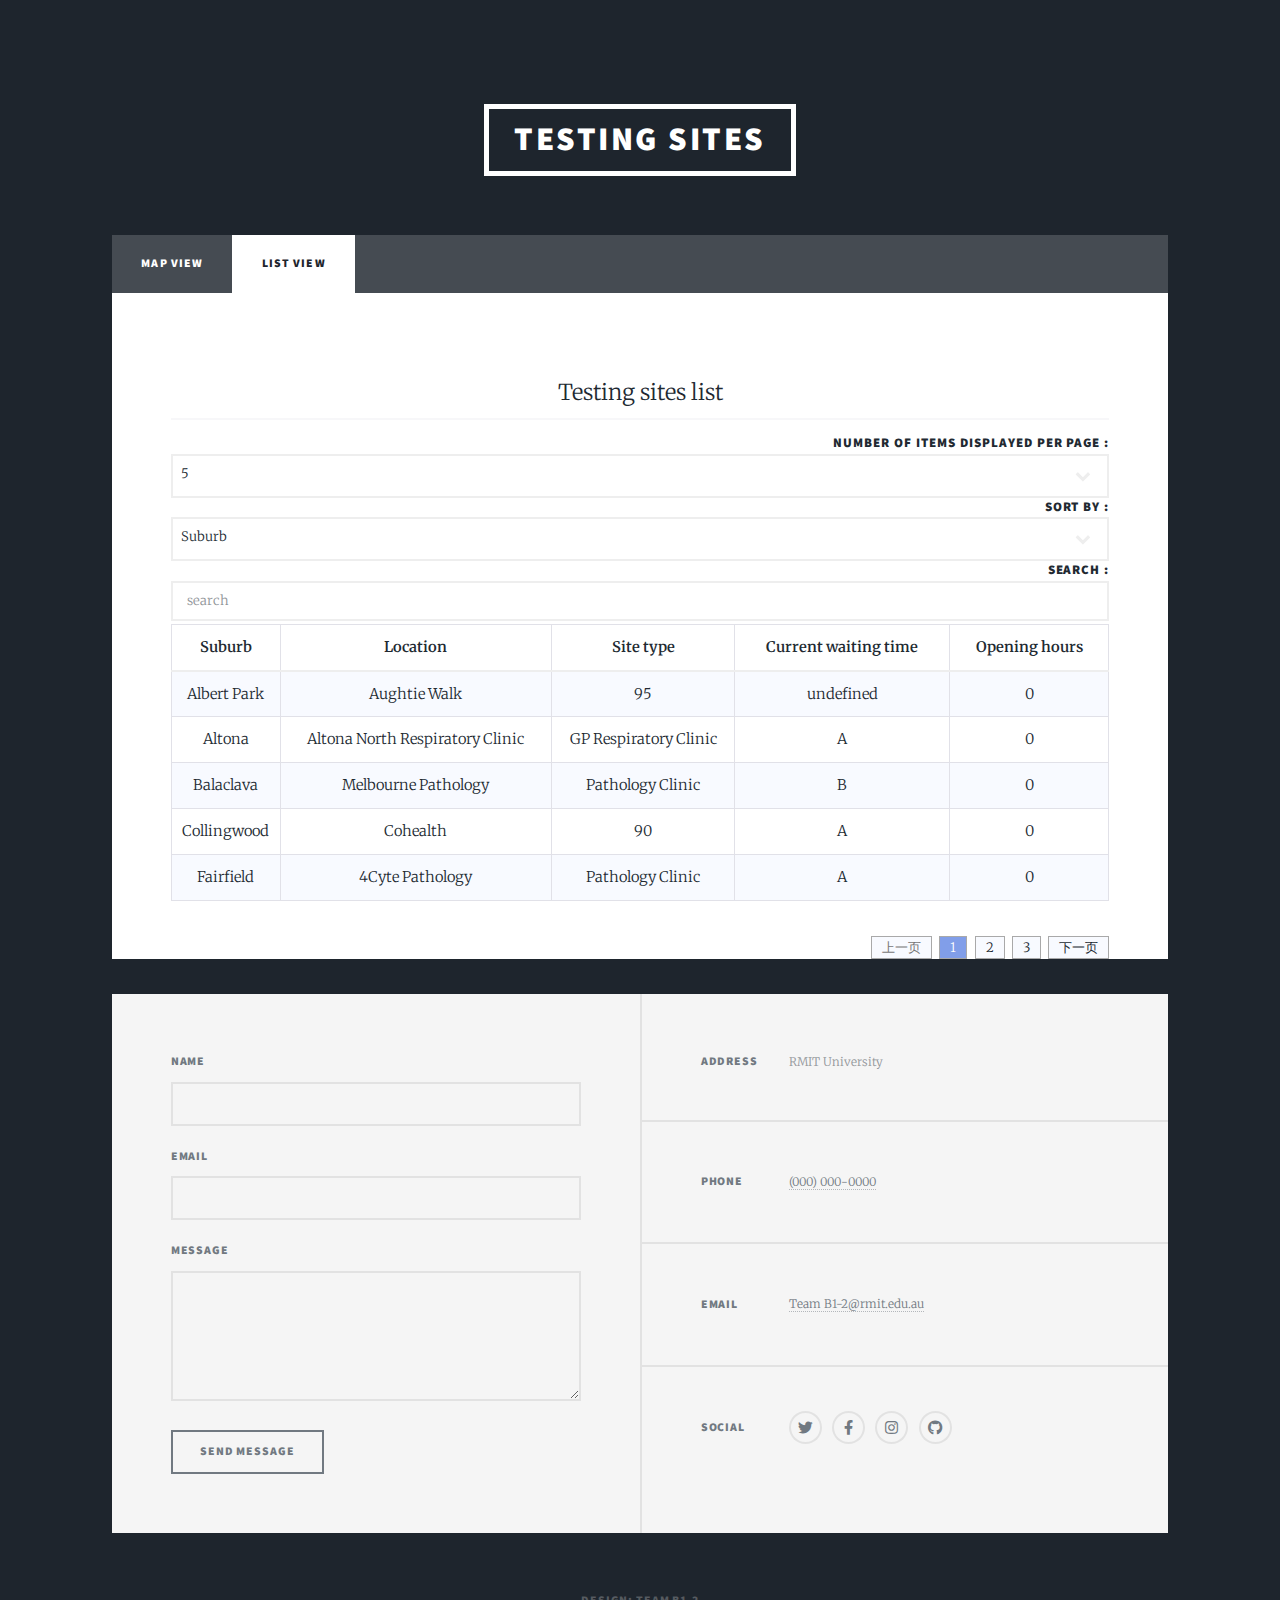
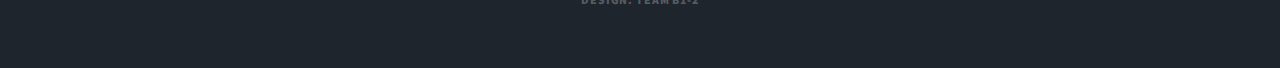
==== commit 685ff342: "view" ====
--- a/List.html
+++ b/List.html
@@ -30,8 +30,8 @@
 				<!-- Nav -->
 					<nav id="nav">
 						<ul class="links">
-							<li><a href="index.html">Map viewed</a></li>
-							<li class="active"><a href="List.html">List viewed</a></li>
+							<li><a href="index.html">Map view</a></li>
+							<li class="active"><a href="List.html">List view</a></li>
 <!--							<li><a href="elements.html">Elements Reference</a></li>-->
 						</ul>
 
--- a/assets/css/main.css
+++ b/assets/css/main.css
@@ -1,11 +1,6 @@
 @import url(fontawesome-all.min.css);
 @import url("https://fonts.googleapis.com/css?family=Merriweather:300,700,300italic,700italic|Source+Sans+Pro:900");
 
-/*
-	Massively by HTML5 UP
-	html5up.net | @ajlkn
-	Free for personal and commercial use under the CCA 3.0 license (html5up.net/license)
-*/
 
 html, body, div, span, applet, object,
 iframe, h1, h2, h3, h4, h5, h6, p, blockquote,
--- a/assets/css/noscript.css
+++ b/assets/css/noscript.css
@@ -1,10 +1,5 @@
 @import url(font-awesome.min.css);
 
-/*
-	Massively by HTML5 UP
-	html5up.net | @ajlkn
-	Free for personal and commercial use under the CCA 3.0 license (html5up.net/license)
-*/
 
 /* Wrapper */
 
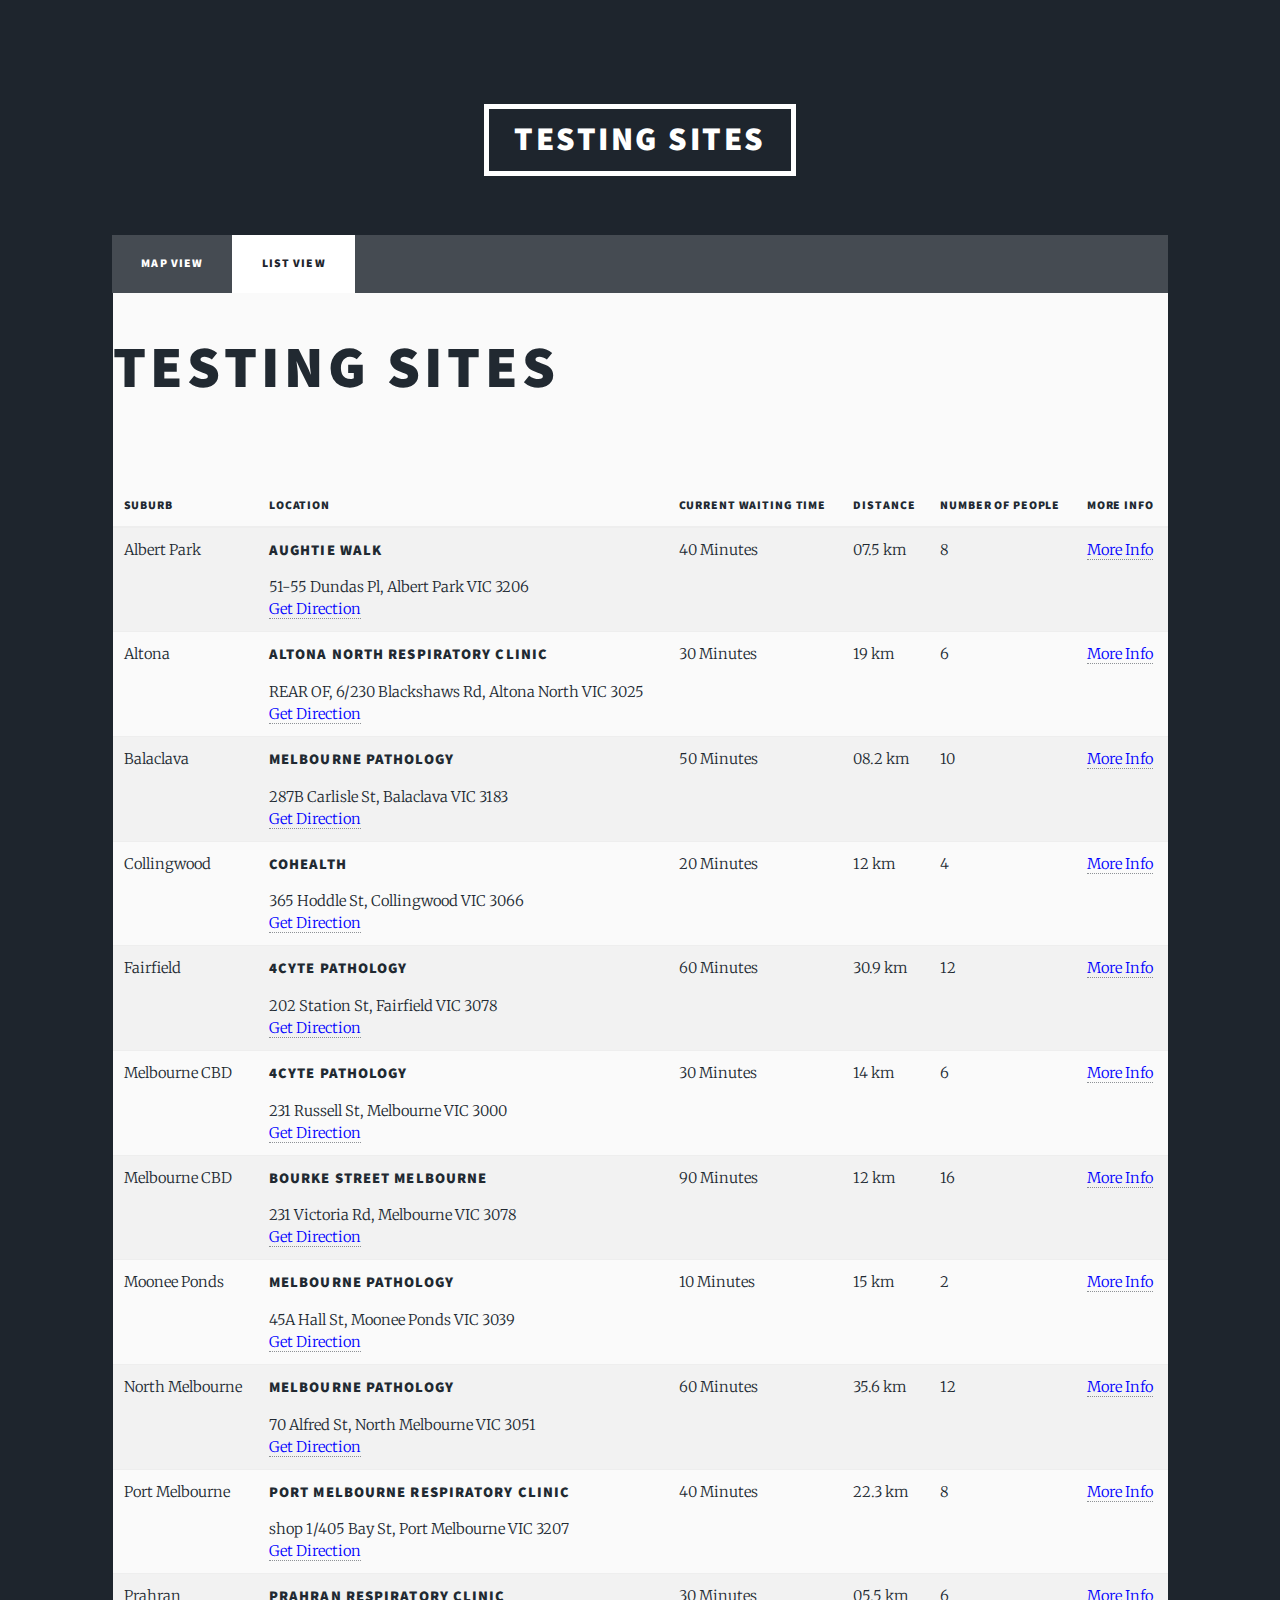
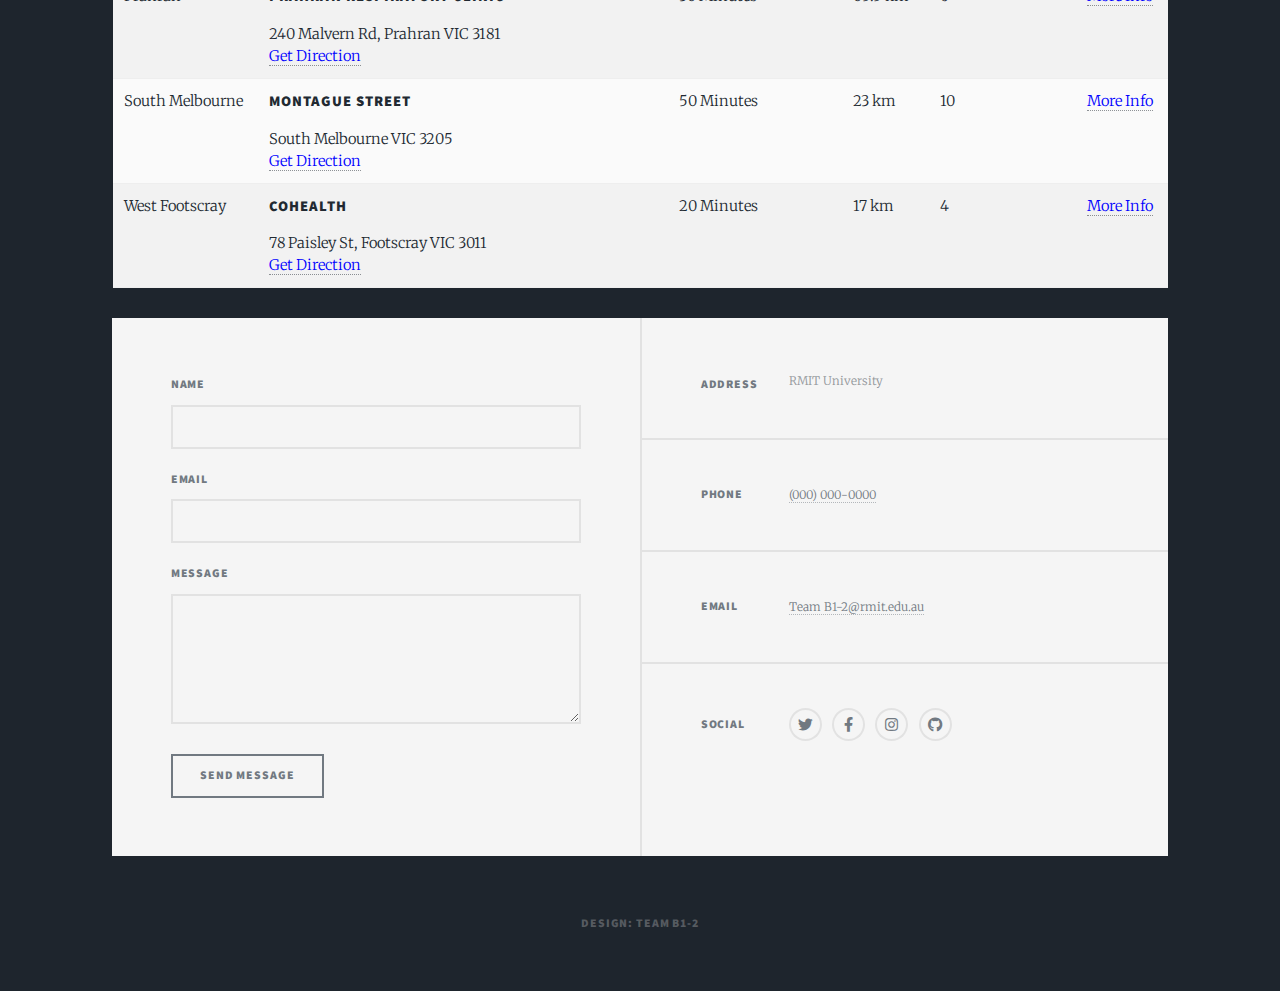
==== commit eaaae8de: "link color" ====
--- a/List.html
+++ b/List.html
@@ -1,5 +1,5 @@
 <!DOCTYPE HTML>
-<html>
+<html lang="en">
 	<head>
 		<title>Covid-19 Testing Sites</title>
 		<!-- Scripts -->
@@ -10,12 +10,34 @@
 		<script src="assets/js/breakpoints.min.js"></script>
 		<script src="assets/js/util.js"></script>
 		<script src="assets/js/main.js"></script>
-		<script src="assets/js/jquery.min.table.js"></script>
-		<script src="assets/js/tableXR.js"></script>
+
 		<meta charset="utf-8" />
 		<meta name="viewport" content="width=device-width, initial-scale=1, user-scalable=no" />
+		<link rel="stylesheet" href="assets/css/datatable.css" />
 		<link rel="stylesheet" href="assets/css/main.css" />
 		<noscript><link rel="stylesheet" href="assets/css/noscript.css" /></noscript>
+		<style>
+			html, * {
+				font-family: 'Inter';
+				box-sizing: border-box;
+			}
+
+			body {
+				/*background-color: #fafafa;*/
+				line-height: 1.5;
+			}
+
+			.lead {
+				font-size: 1.5rem;
+				font-weight: 300;
+			}
+
+			.container {
+				margin: 0px auto;
+				max-width: 1055px;
+				background-color: #fafafa;
+			}
+		</style>
 	</head>
 	<body class="is-preload">
 
@@ -38,40 +60,172 @@
 					</nav>
 
 				<!-- Main -->
-					<div id="main">
-						<h1>Testing sites</h1>
-
-						<script type="text/javascript">
-							$('#main').tableXR({
-								title:'Testing sites list',
-								//表格头部设置
-								columns:[
-									{data:'suburb',title:'Suburb'},
-									{data:'location',title:'Location'},
-									{data:'sitetype',title:'Site type'},
-									{data:'waitingtime',title:'Current waiting time'},
-									{data:'openinghours',title:'Opening hours'},
-
-								],
-								//表格数据：
-								data:[
-									{suburb:'Altona',location:'Altona North Respiratory Clinic',sitetype:'GP Respiratory Clinic',waitingtime:'A',openinghours:''},
-									{suburb:'West Footscray',location:'Cohealth',sitetype:'95',waitingtime:'A',openinghours:''},
-									{suburb:'Moonee Ponds',location:'Melbourne Pathology',sitetype:'Pathology Clinic',waitingtime:'A',openinghours:''},
-									{suburb:'Fairfield',location:'4Cyte Pathology',sitetype:'Pathology Clinic',waitingtime:'A',openinghours:''},
-									{suburb:'North Melbourne',location:'Melbourne Pathology',sitetype:'Pathology Clinic',waitingtime:'B',openinghours:''},
-									{suburb:'Collingwood',location:'Cohealth',sitetype:'90',waitingtime:'A',openinghours:''},
-									{suburb:'Melbourne CBD',location:'4Cyte Pathology',sitetype:'Pathology Clinic',waitingtime:'A',openinghours:''},
-									{suburb:'Balaclava',location:'Melbourne Pathology',sitetype:'Pathology Clinic',waitingtime:'B',openinghours:''},
-									{suburb:'Prahran',location:'Prahran Respiratory Clinic',sitetype:'GP Respiratory Clinic',waitingtime:'A',openinghours:''},
-									{suburb:'South Melbourne',location:'Montague Street',sitetype:'95',waitingtime:'A',openinghours:''},
-									{suburb:'Melbourne CBD',location:'Bourke Street Melbourne',sitetype:'95',waitingtime:'A',openinghours:''},
-									{suburb:'Port Melbourne',location:'Port Melbourne Respiratory Clinic',sitetype:'GP Respiratory Clinic',waitingtime:'A',openinghours:''},
-									{suburb:'Albert Park',location:'Aughtie Walk',sitetype:'95',level:'A',openinghours:''},
-								]
-							})
-						</script>
-					</div>
+				<div class="container">
+					<br><br>
+					<h1>Testing sites</h1>
+					<br><br><br>
+					<table data-component="datatable" id="example" data-locale="en" data-search="true">
+						<thead>
+						<tr>
+							<th>Suburb</th>
+							<th>Location</th>
+							<th>Current waiting time</th>
+							<th>Distance</th>
+							<th>Number of people</th>
+							<th>More Info</th>
+						</tr>
+						</thead>
+						<tbody>
+						<tr>
+
+							<td>Albert Park</td>
+							<td><h4>Aughtie Walk</h4>
+								51-55 Dundas Pl, Albert Park VIC 3206<br>
+								<a style="color: blue" target="_blank" href="https://www.google.com.hk/maps/place/Aughtie+Dr,+Albert+Park+VIC+3206%E6%BE%B3%E5%A4%A7%E5%88%A9%E4%BA%9A/@-37.8468183,144.9640706,17z/data=!3m1!4b1!4m5!3m4!1s0x6ad6680e6a834823:0x2a47482021897ab4!8m2!3d-37.8468226!4d144.9662593?hl=zh-CN">
+									Get Direction</a></td>
+							<td>40 Minutes</td>
+							<td>07.5 km</td>
+							<td>8</td>
+							<td><a style="color: blue" href="#">More Info</a></td>
+
+						</tr>
+						<tr>
+							<td>Altona</td>
+							<td><h4>Altona North Respiratory Clinic</h4>
+								REAR OF, 6/230 Blackshaws Rd, Altona North VIC 3025<br>
+								<a style="color: blue" target="_blank" href="https://www.google.com.hk/maps/place/Altona+North+Respiratory+Clinic/@-37.831472,144.8594989,17z/data=!3m1!4b1!4m5!3m4!1s0x6ad6617c29d2d229:0x17395ef32f195ce9!8m2!3d-37.8314763!4d144.8616876?hl=zh-CN">
+									Get Direction</a></td>
+							<td>30 Minutes</td>
+							<td>19 km</td>
+							<td>6</td>
+							<td><a style="color: blue" href="#">More Info</a></td>
+						</tr>
+						<tr>
+							<td>Balaclava</td>
+							<td><h4>Melbourne Pathology</h4>
+								287B Carlisle St, Balaclava VIC 3183<br>
+								<a style="color: blue" target="_blank" href="https://www.google.com.hk/maps/place/Melbourne+Pathology+Balaclava/@-37.8692653,144.9940701,17z/data=!3m1!4b1!4m5!3m4!1s0x6ad6684fb7927377:0x9deb9f6e3d4e9e5c!8m2!3d-37.8692696!4d144.9962588?hl=zh-CN">
+									Get Direction</a></td>
+							<td>50 Minutes</td>
+							<td>08.2 km</td>
+							<td>10</td>
+							<td><a style="color: blue" href="#">More Info</a></td>
+						</tr>
+						<tr>
+							<td>Collingwood</td>
+							<td><h4>Cohealth</h4>
+								365 Hoddle St, Collingwood VIC 3066<br>
+								<a style="color: blue" target="_blank" href="https://www.google.com.hk/maps/place/cohealth+Collingwood/@-37.7989777,144.9905589,17z/data=!4m5!3m4!1s0x6ad6431b67c437f5:0x96342bcf12305ecd!8m2!3d-37.7989855!4d144.9927822?hl=zh-CN">
+									Get Direction</a></td>
+							<td>20 Minutes</td>
+							<td>12 km</td>
+							<td>4</td>
+							<td><a style="color: blue" href="#">More Info</a></td>
+						</tr>
+						<tr>
+							<td>Fairfield</td>
+							<td><h4>4Cyte Pathology</h4>
+								202 Station St, Fairfield VIC 3078<br>
+								<a style="color: blue" target="_blank" href="https://www.google.com.hk/maps/place/4Cyte+Pathology/@-37.7724336,145.0167709,17z/data=!3m1!4b1!4m5!3m4!1s0x6ad6435290fc56a7:0xdd1dec61dfbe7003!8m2!3d-37.7724348!4d145.0189293?hl=zh-CN">
+									Get Direction</a></td>
+							<td>60 Minutes</td>
+							<td>30.9 km</td>
+							<td>12</td>
+							<td><a style="color: blue" href="#">More Info</a></td>
+						</tr>
+						<tr>
+							<td>Melbourne CBD</td>
+							<td><h4>4Cyte Pathology</h4>
+								231 Russell St, Melbourne VIC 3000<br>
+								<a style="color: blue" target="_blank" href="https://www.google.com.hk/maps/place/4Cyte+Pathology/@-37.8112447,144.9649103,17z/data=!3m1!4b1!4m5!3m4!1s0x6ad643bb2151ea89:0xdea60c2971ce8d4f!8m2!3d-37.8112242!4d144.9671857?hl=zh-CN">
+									Get Direction</a></td>
+							<td>30 Minutes</td>
+							<td>14 km</td>
+							<td>6</td>
+							<td><a style="color: blue" href="#">More Info</a></td>
+						</tr>
+						<tr>
+							<td>Melbourne CBD</td>
+							<td><h4>Bourke Street Melbourne</h4>
+								231 Victoria Rd, Melbourne VIC 3078<br>
+								<a style="color: blue" target="_blank" href="https://www.google.com.hk/maps/place/%E4%BC%AF%E5%85%8B%E8%A1%97/@-37.8143102,144.9622949,17z/data=!3m1!4b1!4m5!3m4!1s0x6ad642b584c18be7:0x1a3bae189d065b99!8m2!3d-37.8143145!4d144.9644836?hl=zh-CN">
+									Get Direction</a></td>
+							<td>90 Minutes</td>
+							<td>12 km</td>
+							<td>16</td>
+							<td><a style="color: blue" href="#">More Info</a></td>
+						</tr>
+						<tr>
+							<td>Moonee Ponds</td>
+							<td><h4>Melbourne Pathology</h4>
+								45A Hall St, Moonee Ponds VIC 3039<br>
+								<a style="color: blue" target="_blank" href="https://www.google.com.hk/maps/place/Melbourne+Pathology+Moonee+Ponds/@-37.766068,144.918959,17z/data=!3m1!4b1!4m5!3m4!1s0x6ad65cf698309f29:0xad42e8169609e2d1!8m2!3d-37.766102!4d144.9211169?hl=zh-CN">
+									Get Direction</a></td>
+							<td>10 Minutes</td>
+							<td>15 km</td>
+							<td>2</td>
+							<td><a style="color: blue" href="#">More Info</a></td>
+						</tr>
+						<tr>
+							<td>North Melbourne</td>
+							<td><h4>Melbourne Pathology</h4>
+								70 Alfred St, North Melbourne VIC 3051<br>
+								<a style="color: blue" target="_blank" href="https://www.google.com.hk/maps/place/Melbourne+Pathology/@-37.7903784,144.9359926,17z/data=!3m1!4b1!4m5!3m4!1s0x6ad65d18b3e39d75:0xf0ff1620c944621c!8m2!3d-37.790395!4d144.9381792?hl=zh-CN">
+									Get Direction</a></td>
+							<td>60 Minutes</td>
+							<td>35.6 km</td>
+							<td>12</td>
+							<td><a style="color: blue" href="#">More Info</a></td>
+						</tr>
+						<tr>
+							<td>Port Melbourne</td>
+							<td><h4>Port Melbourne Respiratory Clinic</h4>
+								shop 1/405 Bay St, Port Melbourne VIC 3207<br>
+								<a style="color: blue" target="_blank" href="https://www.google.com.hk/maps/place/Aughtie+Dr,+Albert+Park+VIC+3206%E6%BE%B3%E5%A4%A7%E5%88%A9%E4%BA%9A/@-37.8468183,144.9640706,17z/data=!3m1!4b1!4m5!3m4!1s0x6ad6680e6a834823:0x2a47482021897ab4!8m2!3d-37.8468226!4d144.9662593?hl=zh-CN">
+									Get Direction</a></td>
+							<td>40 Minutes</td>
+							<td>22.3 km</td>
+							<td>8</td>
+							<td><a style="color: blue" href="#">More Info</a></td>
+						</tr>
+						<tr>
+							<td>Prahran</td>
+							<td><h4>Prahran Respiratory Clinic</h4>
+								240 Malvern Rd, Prahran VIC 3181<br>
+								<a style="color: blue" target="_blank" href="https://www.google.com.hk/maps/place/Star+Health+Group/@-37.8472574,144.9929129,17z/data=!3m1!4b1!4m5!3m4!1s0x6ad6682f4e84ac25:0x80a187e308e5c92b!8m2!3d-37.8472617!4d144.9951016?hl=zh-CN">
+									Get Direction</a></td>
+							<td>30 Minutes</td>
+							<td>05.5 km</td>
+							<td>6</td>
+							<td><a style="color: blue" href="#">More Info</a></td>
+						</tr>
+						<tr>
+							<td>South Melbourne</td>
+							<td><h4>Montague Street</h4>
+								South Melbourne VIC 3205<br>
+								<a style="color: blue" target="_blank" href="https://www.google.com.hk/maps/place/Montague+St,+Melbourne+VIC,+%E6%BE%B3%E5%A4%A7%E5%88%A9%E4%BA%9A/@-37.8344415,144.9506471,17z/data=!3m1!4b1!4m5!3m4!1s0x6ad667faeefa8f1d:0x88f7fd4f2ce78f42!8m2!3d-37.8344458!4d144.9528358?hl=zh-CN">
+									Get Direction</a></td>
+							<td>50 Minutes</td>
+							<td>23 km</td>
+							<td>10</td>
+							<td><a style="color: blue" href="#">More Info</a></td>
+						</tr>
+						<tr>
+							<td>West Footscray</td>
+							<td><h4>Cohealth</h4>
+								78 Paisley St, Footscray VIC 3011<br>
+								<a style="color: blue" target="_blank" href="https://www.google.com.hk/maps/place/cohealth+Footscray+-+Paisley+St/@-37.7950179,144.8590013,14z/data=!4m9!1m2!2m1!1zV2VzdCBGb290c2NyYXkg57at5aSa5Yip5Lqe55yB5r6z5aSn5Yip5Lqa6ZmE6L-R55qEY29oZWFsdGg!3m5!1s0x6ad65df2ca49f20f:0xf0221d939a956d73!8m2!3d-37.8001715!4d144.8948215!15sCjtXZXN0IEZvb3RzY3JheSDntq3lpJrliKnkup7nnIHmvrPlpKfliKnkuprpmYTov5HnmoRjb2hlYWx0aCIDiAEBkgEXY29tbXVuaXR5X2hlYWx0aF9jZW50ZXI?hl=zh-CN">
+									Get Direction</a></td>
+							<td>20 Minutes</td>
+							<td>17 km</td>
+							<td>4</td>
+							<td><a style="color: blue" href="#">More Info</a></td>
+						</tr>
+						</tbody>
+
+					</table>
+
+				</div>
 				<!-- Footer -->
 					<footer id="footer">
 						<section>
@@ -128,6 +282,7 @@
 			</div>
 
 
-
+		<script src="assets/js/locales.js"></script>
+		<script src="assets/js/datatable.js"></script>
 	</body>
 </html>